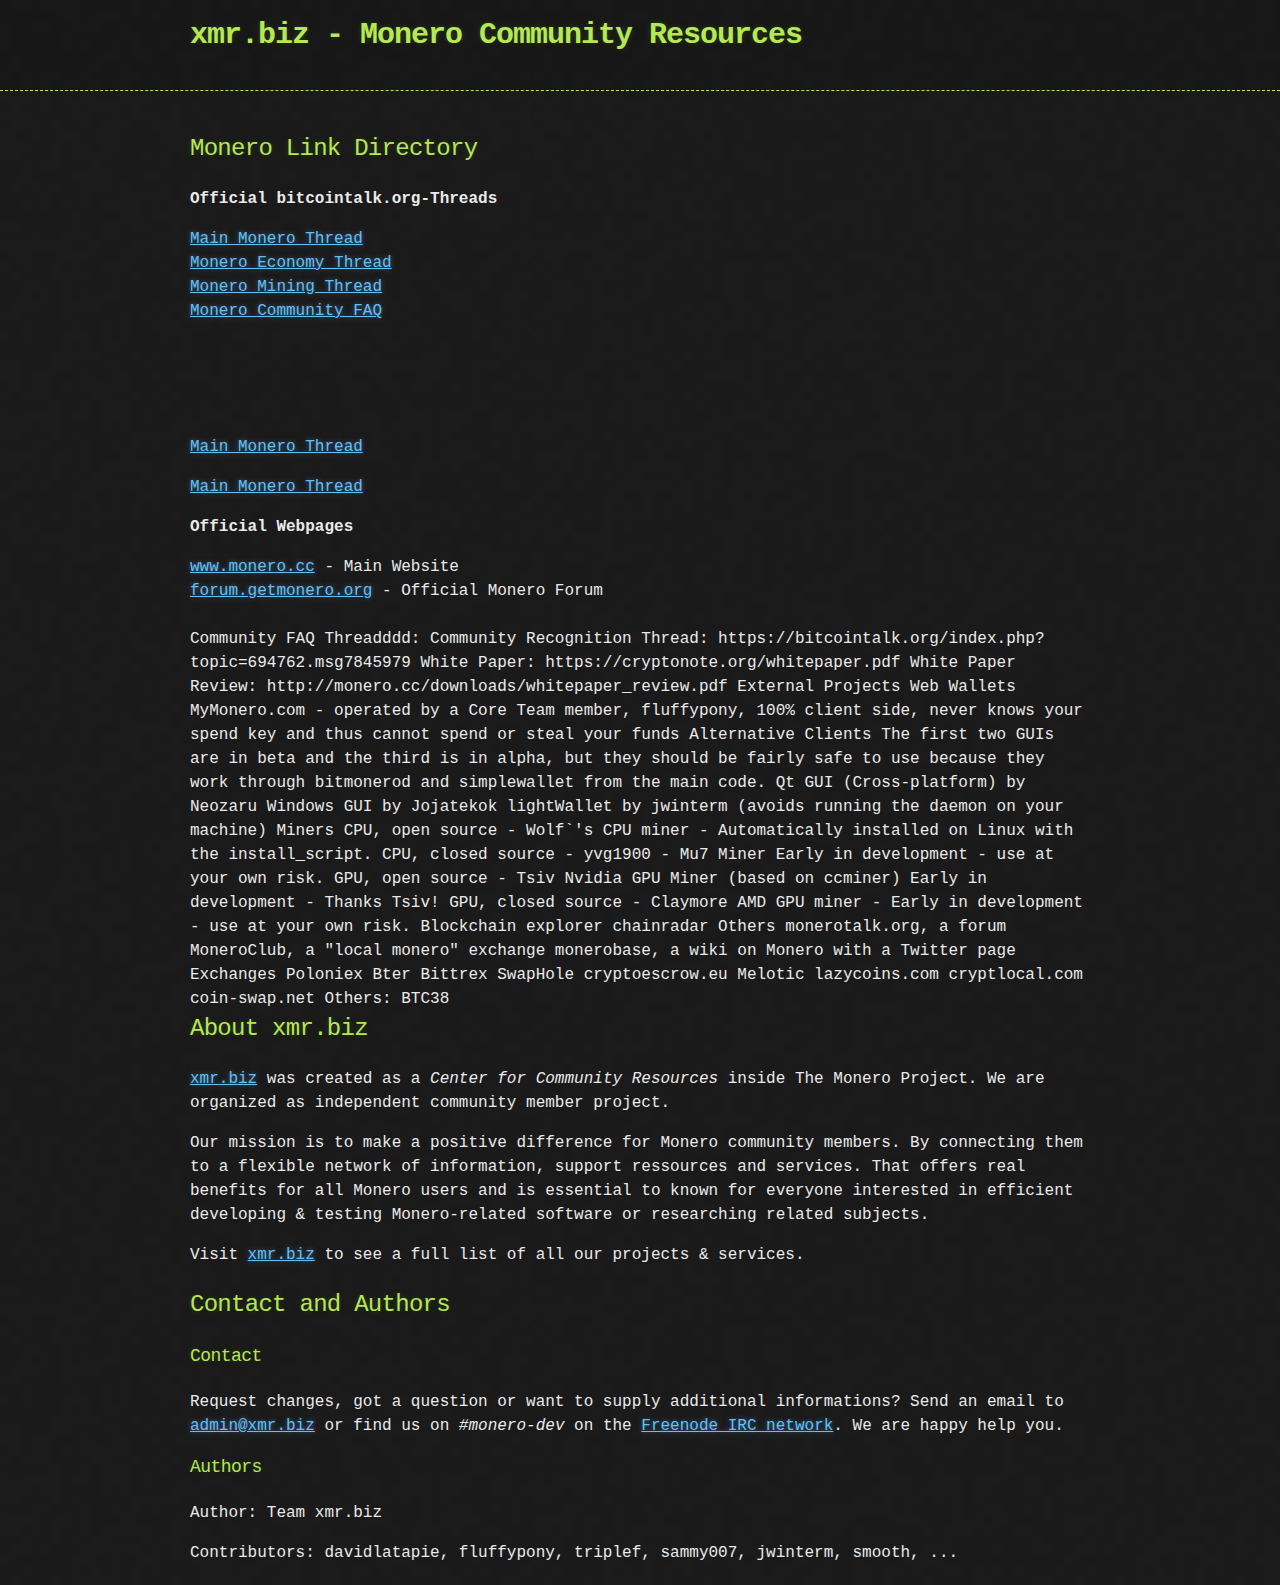
==== links.html @ f01aee20 "Update" ====
<!DOCTYPE html>
<html>
    <head>
        <meta charset="utf-8">
        <meta http-equiv="X-UA-Compatible" content="chrome=1">
        <link rel="icon" type="image/ico" href="images/favicon.ico"/>
        <link rel="stylesheet" type="text/css" href="stylesheets/stylesheet.css" media="screen">
        <link rel="stylesheet" type="text/css" href="stylesheets/pygment_trac.css" media="screen">
        <link rel="stylesheet" type="text/css" href="stylesheets/print.css" media="print">
        <title>xmr.biz - Monero Community Resources</title>
    </head>
    <body>
        <header>
            <div class="container">
                <h1>xmr.biz - Monero Community Resources</h1>
                <h2></h2>
                <section id="downloads">
</section>
            </div>
        </header>
        <div class="container">
            <section id="main_content">
                <h3></h3>
                
                <h2>Monero Link Directory</h2>
                <p><b>Official bitcointalk.org-Threads</b></p>
                <a href="https://bitcointalk.org/index.php?topic=583449.0">Main Monero Thread</a><br>
                <a href="https://bitcointalk.org/index.php?topic=597878">Monero Economy Thread</a><br>
                <a href="https://bitcointalk.org/index.php?topic=653467">Monero Mining Thread</a><br>
                <a href="https://bitcointalk.org/index.php?topic=721045">Monero Community FAQ</a><br>
               <br><br><br><br>
                <p><a href="https://bitcointalk.org/index.php?topic=583449.0">Main Monero Thread</a></p>
                <p><a href="https://bitcointalk.org/index.php?topic=583449.0">Main Monero Thread</a></p>
                               <p><b>Official Webpages</b></p>
<a href="http://www.monero.cc/">www.monero.cc</a> - Main Website<br>
<a href="https://forum.getmonero.org/">forum.getmonero.org</a> - Official Monero Forum



<br>
<br>
Community FAQ Threadddd: 
Community Recognition Thread: https://bitcointalk.org/index.php?topic=694762.msg7845979
White Paper: https://cryptonote.org/whitepaper.pdf
White Paper Review: http://monero.cc/downloads/whitepaper_review.pdf
               
               
               External Projects

Web Wallets

MyMonero.com - operated by a Core Team member, fluffypony, 100% client side, never knows your spend key and thus cannot spend or steal your funds

Alternative Clients
The first two GUIs are in beta and the third is in alpha, but they should be fairly safe to use because they work through bitmonerod and simplewallet from the main code.

Qt GUI (Cross-platform) by Neozaru
Windows GUI by Jojatekok
lightWallet by jwinterm (avoids running the daemon on your machine)

Miners
CPU, open source - Wolf`'s CPU miner - Automatically installed on Linux with the install_script.
CPU, closed source - yvg1900 - Mu7 Miner Early in development - use at your own risk.
GPU, open source - Tsiv Nvidia GPU Miner (based on ccminer) Early in development - Thanks Tsiv!
GPU, closed source - Claymore AMD GPU miner - Early in development - use at your own risk.

Blockchain explorer

chainradar

Others

monerotalk.org, a forum
MoneroClub, a "local monero" exchange
monerobase, a wiki on Monero with a Twitter page

Exchanges
Poloniex
Bter
Bittrex
SwapHole
cryptoescrow.eu
Melotic
lazycoins.com
cryptlocal.com
coin-swap.net
Others: BTC38
                
                <h2>About xmr.biz</h2>
                <p><a href="http://xmr.biz">xmr.biz</a> was created as a <i>Center for Community Resources</i> inside The Monero Project. We are organized as independent community member project.</p>
                <p>Our mission is to make a positive difference for Monero community members. By connecting them to a flexible network of information, support ressources and services. That offers real benefits for all Monero users and is essential to known for everyone interested in efficient developing & testing Monero-related software or researching related subjects.</p>
Visit <a href="http://xmr.biz">xmr.biz</a> to see a full list of all our projects & services.</p>
                <h3><a id="core" class="anchor" href="#core" aria-hidden="true"><span class="octicon octicon-link"></span></a></h3>
                <h2>Contact and Authors</h2>
                <h3><a id="support-or-contact" class="anchor" href="#support-or-contact" aria-hidden="true"><span class="octicon octicon-link"></span></a>Contact</h3>
                <p>Request changes, got a question or want to supply additional informations? Send an email to <a href="mailto:admin@xmr.biz">admin@xmr.biz</a>&nbsp;or find us on <i>#monero-dev</i> on the <a href="https://freenode.net/">Freenode IRC network</a>. We are happy help you.</p>
                <h3><a id="support-or-contact" class="anchor" href="#support-or-contact" aria-hidden="true"><span class="octicon octicon-link"></span></a>Authors</h3>
                <p>Author: Team xmr.biz</p>
                <p>Contributors: davidlatapie, fluffypony, triplef, sammy007, jwinterm, smooth, ...</p>
                
            </section>
        </div>
    </body>
</html>
---- stylesheets/stylesheet.css ----
body {
  margin: 0;
  padding: 0;
  background: #151515 url("../images/bkg.png") 0 0;
  color: #eaeaea;
  font: 16px;
  line-height: 1.5;
  font-family: Monaco, "Bitstream Vera Sans Mono", "Lucida Console", Terminal, monospace;
}

/* General & 'Reset' Stuff */

.container {
  width: 90%;
  max-width: 900px;
  margin: 0 auto;
}

section {
  display: block;
  margin: 0 0 20px 0;
}

h1, h2, h3, h4, h5, h6 {
  margin: 0 0 20px;
}

li {
  line-height: 1.4 ;
}

/* Header, <header>
   header   - container
   h1       - project name
   h2       - project description
*/

header {
  background: rgba(0, 0, 0, 0.1);
  width: 100%;
  border-bottom: 1px dashed #b5e853;
  padding: 20px 0;
  margin: 0 0 40px 0;
}

header h1 {
  font-size: 30px;
  line-height: 1;
  margin: 40 0 00 -40px;
  font-weight: bold;
  font-family: Monaco, "Bitstream Vera Sans Mono", "Lucida Console", Terminal, monospace;
  color: #b5e853;
  text-shadow: 0 1px 1px rgba(0, 0, 0, 0.1),
               0 0 5px rgba(181, 232, 83, 0.1),
               0 0 10px rgba(181, 232, 83, 0.1);
  letter-spacing: -1px;
  -webkit-font-smoothing: antialiased;
}

header h1:before {
  content: "";
  font-size: 24px;
}

header h2 {
  font-size: 18px;
  font-weight: 300;
  color: #666;
}

#downloads .btn {
  display: inline-block;
  text-align: center;
  margin: 0;
}

/* Main Content
*/

#main_content {
  width: 100%;
  -webkit-font-smoothing: antialiased;
}
section img {
  max-width: 100%
}

h1, h2, h3, h4, h5, h6 {
  font-weight: normal;
  font-family: Monaco, "Bitstream Vera Sans Mono", "Lucida Console", Terminal, monospace;
  color: #b5e853;
  letter-spacing: -0.03em;
  text-shadow: 0 1px 1px rgba(0, 0, 0, 0.1),
               0 0 5px rgba(181, 232, 83, 0.1),
               0 0 10px rgba(181, 232, 83, 0.1);
}

#main_content h1 {
  font-size: 30px;
}

#main_content h2 {
  font-size: 24px;
}

#main_content h3 {
  font-size: 18px;
}

#main_content h4 {
  font-size: 14px;
}

#main_content h5 {
  font-size: 12px;
  text-transform: uppercase;
  margin: 0 0 5px 0;
}

#main_content h6 {
  font-size: 12px;
  text-transform: uppercase;
  color: #999;
  margin: 0 0 5px 0;
}

dt {
  font-style: italic;
  font-weight: bold;
}

ul li {
  list-style: none;
}

ul li:before {
  content: ">>";
  font-family: Monaco, "Bitstream Vera Sans Mono", "Lucida Console", Terminal, monospace;
  font-size: 13px;
  color: #b5e853;
  margin-left: -37px;
  margin-right: 21px;
  line-height: 16px;
}

blockquote {
  color: #aaa;
  padding-left: 10px;
  border-left: 1px dotted #666;
}

pre {
  background: rgba(0, 0, 0, 0.9);
  border: 1px solid rgba(255, 255, 255, 0.15);
  padding: 10px;
  font-size: 14px;
  color: #b5e853;
  border-radius: 2px;
  -moz-border-radius: 2px;
  -webkit-border-radius: 2px;
  text-wrap: normal;
  overflow: auto;
  overflow-y: hidden;
}

table {
  width: 100%;
  margin: 0 0 20px 0;
}

th {
  text-align: left;
  border-bottom: 1px dashed #b5e853;
  padding: 5px 10px;
}

td {
  padding: 5px 10px;
}

hr {
  height: 0;
  border: 0;
  border-bottom: 1px dashed #b5e853;
  color: #b5e853;
}

/* Buttons
*/

.btn {
  display: inline-block;
  background: -webkit-linear-gradient(top, rgba(40, 40, 40, 0.3), rgba(35, 35, 35, 0.3) 50%, rgba(10, 10, 10, 0.3) 50%, rgba(0, 0, 0, 0.3));
  padding: 8px 18px;
  border-radius: 50px;
  border: 2px solid rgba(0, 0, 0, 0.7);
  border-bottom: 2px solid rgba(0, 0, 0, 0.7);
  border-top: 2px solid rgba(0, 0, 0, 1);
  color: rgba(255, 255, 255, 0.8);
  font-family: Helvetica, Arial, sans-serif;
  font-weight: bold;
  font-size: 13px;
  text-decoration: none;
  text-shadow: 0 -1px 0 rgba(0, 0, 0, 0.75);
  box-shadow: inset 0 1px 0 rgba(255, 255, 255, 0.05);
}

.btn:hover {
  background: -webkit-linear-gradient(top, rgba(40, 40, 40, 0.6), rgba(35, 35, 35, 0.6) 50%, rgba(10, 10, 10, 0.8) 50%, rgba(0, 0, 0, 0.8));
}

.btn .icon {
  display: inline-block;
  width: 16px;
  height: 16px;
  margin: 1px 8px 0 0;
  float: left;
}

.btn-github .icon {
  opacity: 0.6;
  background: url("../images/blacktocat.png") 0 0 no-repeat;
}

/* Links
   a, a:hover, a:visited
*/

a {
  color: #63c0f5;
  text-shadow: 0 0 5px rgba(104, 182, 255, 0.5);
}

/* Clearfix */

.cf:before, .cf:after {
  content:"";
  display:table;
}

.cf:after {
  clear:both;
}

.cf {
  zoom:1;
}
---- stylesheets/pygment_trac.css ----
.highlight .c { color: #999988; font-style: italic } /* Comment */
.highlight .err { color: #a61717; background-color: #e3d2d2 } /* Error */
.highlight .k { font-weight: bold } /* Keyword */
.highlight .o { font-weight: bold } /* Operator */
.highlight .cm { color: #999988; font-style: italic } /* Comment.Multiline */
.highlight .cp { color: #999999; font-weight: bold } /* Comment.Preproc */
.highlight .c1 { color: #999988; font-style: italic } /* Comment.Single */
.highlight .cs { color: #999999; font-weight: bold; font-style: italic } /* Comment.Special */
.highlight .gd { color: #000000; background-color: #ffdddd } /* Generic.Deleted */
.highlight .gd .x { color: #000000; background-color: #ffaaaa } /* Generic.Deleted.Specific */
.highlight .ge { font-style: italic } /* Generic.Emph */
.highlight .gr { color: #aa0000 } /* Generic.Error */
.highlight .gh { color: #999999 } /* Generic.Heading */
.highlight .gi { color: #000000; background-color: #ddffdd } /* Generic.Inserted */
.highlight .gi .x { color: #000000; background-color: #aaffaa } /* Generic.Inserted.Specific */
.highlight .go { color: #888888 } /* Generic.Output */
.highlight .gp { color: #555555 } /* Generic.Prompt */
.highlight .gs { font-weight: bold } /* Generic.Strong */
.highlight .gu { color: #800080; font-weight: bold; } /* Generic.Subheading */
.highlight .gt { color: #aa0000 } /* Generic.Traceback */
.highlight .kc { font-weight: bold } /* Keyword.Constant */
.highlight .kd { font-weight: bold } /* Keyword.Declaration */
.highlight .kn { font-weight: bold } /* Keyword.Namespace */
.highlight .kp { font-weight: bold } /* Keyword.Pseudo */
.highlight .kr { font-weight: bold } /* Keyword.Reserved */
.highlight .kt { color: #445588; font-weight: bold } /* Keyword.Type */
.highlight .m { color: #009999 } /* Literal.Number */
.highlight .s { color: #d14 } /* Literal.String */
.highlight .na { color: #008080 } /* Name.Attribute */
.highlight .nb { color: #0086B3 } /* Name.Builtin */
.highlight .nc { color: #445588; font-weight: bold } /* Name.Class */
.highlight .no { color: #008080 } /* Name.Constant */
.highlight .ni { color: #800080 } /* Name.Entity */
.highlight .ne { color: #990000; font-weight: bold } /* Name.Exception */
.highlight .nf { color: #990000; font-weight: bold } /* Name.Function */
.highlight .nn { color: #555555 } /* Name.Namespace */
.highlight .nt { color: #CBDFFF } /* Name.Tag */
.highlight .nv { color: #008080 } /* Name.Variable */
.highlight .ow { font-weight: bold } /* Operator.Word */
.highlight .w { color: #bbbbbb } /* Text.Whitespace */
.highlight .mf { color: #009999 } /* Literal.Number.Float */
.highlight .mh { color: #009999 } /* Literal.Number.Hex */
.highlight .mi { color: #009999 } /* Literal.Number.Integer */
.highlight .mo { color: #009999 } /* Literal.Number.Oct */
.highlight .sb { color: #d14 } /* Literal.String.Backtick */
.highlight .sc { color: #d14 } /* Literal.String.Char */
.highlight .sd { color: #d14 } /* Literal.String.Doc */
.highlight .s2 { color: #d14 } /* Literal.String.Double */
.highlight .se { color: #d14 } /* Literal.String.Escape */
.highlight .sh { color: #d14 } /* Literal.String.Heredoc */
.highlight .si { color: #d14 } /* Literal.String.Interpol */
.highlight .sx { color: #d14 } /* Literal.String.Other */
.highlight .sr { color: #009926 } /* Literal.String.Regex */
.highlight .s1 { color: #d14 } /* Literal.String.Single */
.highlight .ss { color: #990073 } /* Literal.String.Symbol */
.highlight .bp { color: #999999 } /* Name.Builtin.Pseudo */
.highlight .vc { color: #008080 } /* Name.Variable.Class */
.highlight .vg { color: #008080 } /* Name.Variable.Global */
.highlight .vi { color: #008080 } /* Name.Variable.Instance */
.highlight .il { color: #009999 } /* Literal.Number.Integer.Long */

.type-csharp .highlight .k { color: #0000FF }
.type-csharp .highlight .kt { color: #0000FF }
.type-csharp .highlight .nf { color: #000000; font-weight: normal }
.type-csharp .highlight .nc { color: #2B91AF }
.type-csharp .highlight .nn { color: #000000 }
.type-csharp .highlight .s { color: #A31515 }
.type-csharp .highlight .sc { color: #A31515 }
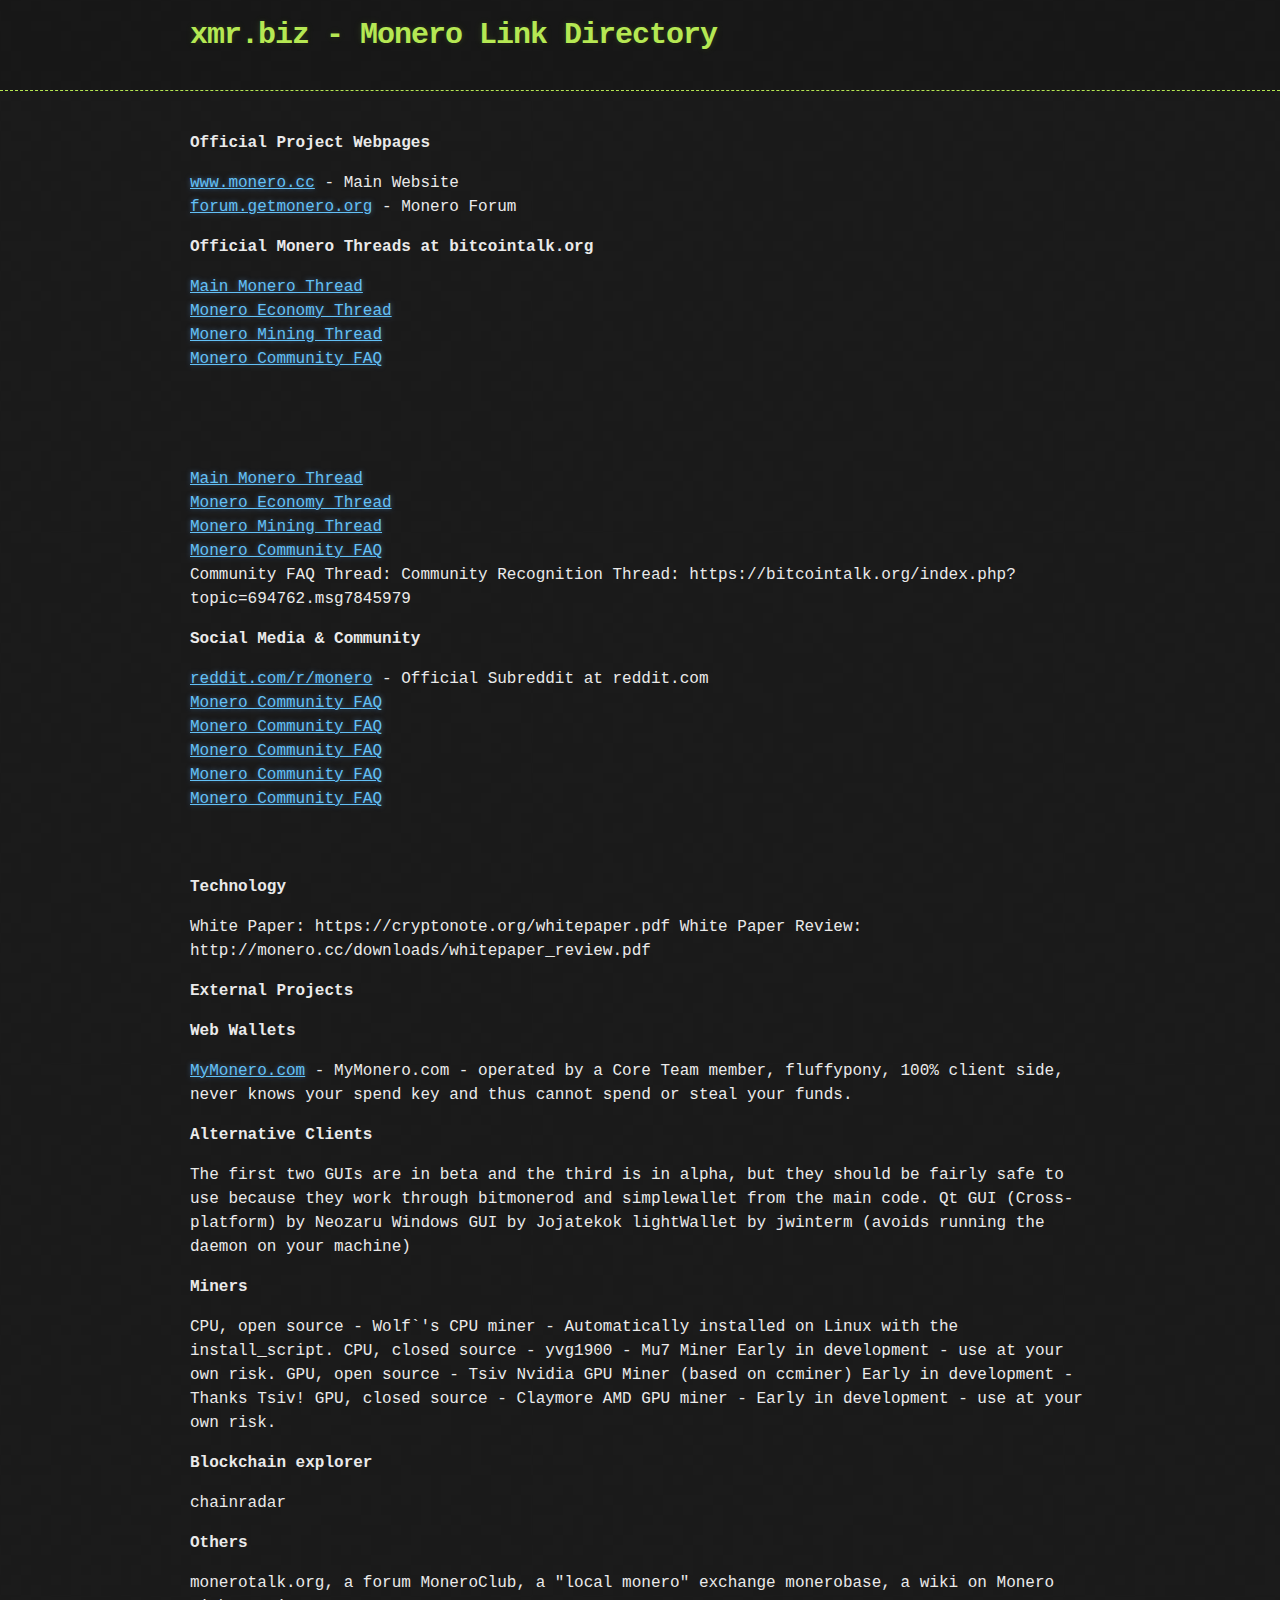
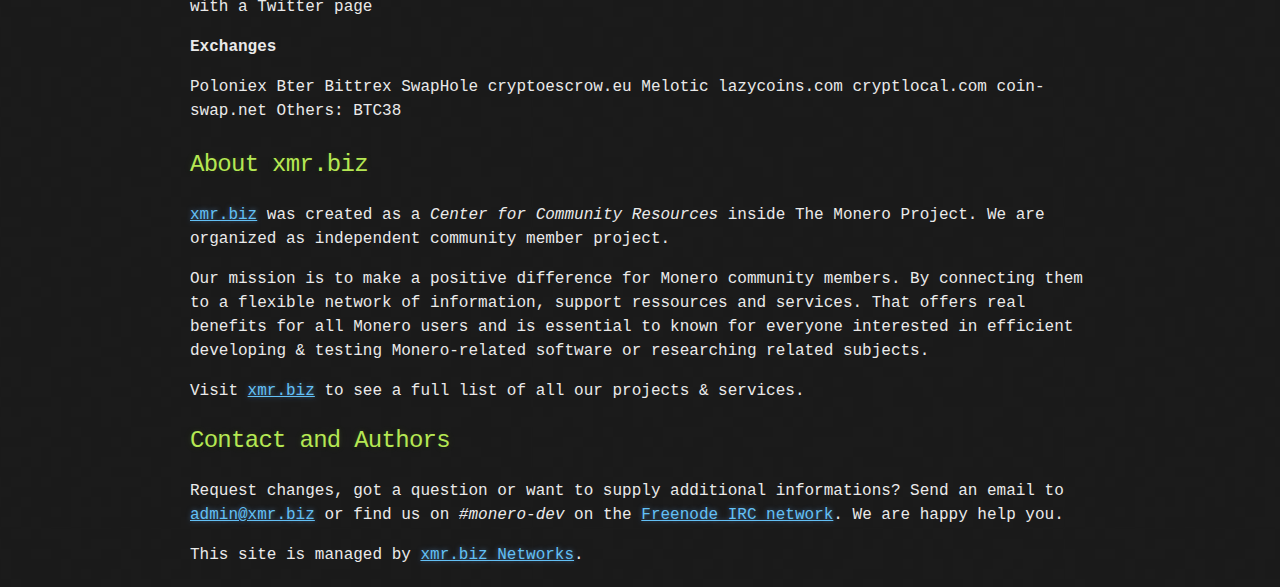
==== commit 4054086a: "Update" ====
--- a/links.html
+++ b/links.html
@@ -7,74 +7,77 @@
         <link rel="stylesheet" type="text/css" href="stylesheets/stylesheet.css" media="screen">
         <link rel="stylesheet" type="text/css" href="stylesheets/pygment_trac.css" media="screen">
         <link rel="stylesheet" type="text/css" href="stylesheets/print.css" media="print">
-        <title>xmr.biz - Monero Community Resources</title>
+        <title>xmr.biz - Monero Link Directory</title>
     </head>
     <body>
         <header>
             <div class="container">
-                <h1>xmr.biz - Monero Community Resources</h1>
-                <h2></h2>
-                <section id="downloads">
-</section>
+                <h1>xmr.biz - Monero Link Directory</h1>
             </div>
         </header>
         <div class="container">
             <section id="main_content">
-                <h3></h3>
-                
-                <h2>Monero Link Directory</h2>
-                <p><b>Official bitcointalk.org-Threads</b></p>
+              <p><b>Official Project Webpages</b></p>
+<a href="http://www.monero.cc/">www.monero.cc</a> - Main Website<br>
+<a href="https://forum.getmonero.org/">forum.getmonero.org</a> - Monero Forum
+                <p><b>Official Monero Threads at bitcointalk.org </b></p>
                 <a href="https://bitcointalk.org/index.php?topic=583449.0">Main Monero Thread</a><br>
                 <a href="https://bitcointalk.org/index.php?topic=597878">Monero Economy Thread</a><br>
                 <a href="https://bitcointalk.org/index.php?topic=653467">Monero Mining Thread</a><br>
                 <a href="https://bitcointalk.org/index.php?topic=721045">Monero Community FAQ</a><br>
                <br><br><br><br>
-                <p><a href="https://bitcointalk.org/index.php?topic=583449.0">Main Monero Thread</a></p>
-                <p><a href="https://bitcointalk.org/index.php?topic=583449.0">Main Monero Thread</a></p>
-                               <p><b>Official Webpages</b></p>
-<a href="http://www.monero.cc/">www.monero.cc</a> - Main Website<br>
-<a href="https://forum.getmonero.org/">forum.getmonero.org</a> - Official Monero Forum
-
-
+                <a href="https://bitcointalk.org/index.php?topic=583449.0">Main Monero Thread</a><br>
+                <a href="https://bitcointalk.org/index.php?topic=597878">Monero Economy Thread</a><br>
+                <a href="https://bitcointalk.org/index.php?topic=653467">Monero Mining Thread</a><br>
+                <a href="https://bitcointalk.org/index.php?topic=721045">Monero Community FAQ</a><br>
+         Community FAQ Thread: 
+Community Recognition Thread: https://bitcointalk.org/index.php?topic=694762.msg7845979
+        
+                <p><b>Social Media & Community</b></p>             
+				
+<a href="https://www.reddit.com/r/monero/">reddit.com/r/monero</a> - Official Subreddit at reddit.com<br>
+<a href="https://bitcointalk.org/index.php?topic=721045">Monero Community FAQ</a><br>
+<a href="https://bitcointalk.org/index.php?topic=721045">Monero Community FAQ</a><br>
+<a href="https://bitcointalk.org/index.php?topic=721045">Monero Community FAQ</a><br>
+<a href="https://bitcointalk.org/index.php?topic=721045">Monero Community FAQ</a><br>
+<a href="https://bitcointalk.org/index.php?topic=721045">Monero Community FAQ</a><br>
 
 <br>
 <br>
-Community FAQ Threadddd: 
-Community Recognition Thread: https://bitcointalk.org/index.php?topic=694762.msg7845979
+               
+          <p><b>Technology</b></p>             
 White Paper: https://cryptonote.org/whitepaper.pdf
 White Paper Review: http://monero.cc/downloads/whitepaper_review.pdf
-               
-               
-               External Projects
 
-Web Wallets
+          <p><b>External Projects</b></p>   
+          <p><b>Web Wallets</b></p>   
 
-MyMonero.com - operated by a Core Team member, fluffypony, 100% client side, never knows your spend key and thus cannot spend or steal your funds
+<a href="https://mymonero.com/">MyMonero.com</a> - MyMonero.com - operated by a Core Team member, fluffypony, 100% client side, never knows your spend key and thus cannot spend or steal your funds.
 
-Alternative Clients
+<p><b>Alternative Clients</b></p>  
 The first two GUIs are in beta and the third is in alpha, but they should be fairly safe to use because they work through bitmonerod and simplewallet from the main code.
 
 Qt GUI (Cross-platform) by Neozaru
 Windows GUI by Jojatekok
 lightWallet by jwinterm (avoids running the daemon on your machine)
 
-Miners
+
+<p><b>Miners</b></p> 
 CPU, open source - Wolf`'s CPU miner - Automatically installed on Linux with the install_script.
 CPU, closed source - yvg1900 - Mu7 Miner Early in development - use at your own risk.
 GPU, open source - Tsiv Nvidia GPU Miner (based on ccminer) Early in development - Thanks Tsiv!
 GPU, closed source - Claymore AMD GPU miner - Early in development - use at your own risk.
 
-Blockchain explorer
 
+<p><b>Blockchain explorer</b></p> 
 chainradar
 
-Others
-
+<p><b>Others</b></p> 
 monerotalk.org, a forum
 MoneroClub, a "local monero" exchange
 monerobase, a wiki on Monero with a Twitter page
 
-Exchanges
+<p><b>Exchanges</b></p> 
 Poloniex
 Bter
 Bittrex
@@ -86,18 +89,15 @@
 coin-swap.net
 Others: BTC38
                 
-                <h2>About xmr.biz</h2>
-                <p><a href="http://xmr.biz">xmr.biz</a> was created as a <i>Center for Community Resources</i> inside The Monero Project. We are organized as independent community member project.</p>
+               <br><br> <h2>About xmr.biz</h2>
+                <a href="http://xmr.biz">xmr.biz</a> was created as a <i>Center for Community Resources</i> inside The Monero Project. We are organized as independent community member project.
                 <p>Our mission is to make a positive difference for Monero community members. By connecting them to a flexible network of information, support ressources and services. That offers real benefits for all Monero users and is essential to known for everyone interested in efficient developing & testing Monero-related software or researching related subjects.</p>
 Visit <a href="http://xmr.biz">xmr.biz</a> to see a full list of all our projects & services.</p>
                 <h3><a id="core" class="anchor" href="#core" aria-hidden="true"><span class="octicon octicon-link"></span></a></h3>
                 <h2>Contact and Authors</h2>
-                <h3><a id="support-or-contact" class="anchor" href="#support-or-contact" aria-hidden="true"><span class="octicon octicon-link"></span></a>Contact</h3>
-                <p>Request changes, got a question or want to supply additional informations? Send an email to <a href="mailto:admin@xmr.biz">admin@xmr.biz</a>&nbsp;or find us on <i>#monero-dev</i> on the <a href="https://freenode.net/">Freenode IRC network</a>. We are happy help you.</p>
-                <h3><a id="support-or-contact" class="anchor" href="#support-or-contact" aria-hidden="true"><span class="octicon octicon-link"></span></a>Authors</h3>
-                <p>Author: Team xmr.biz</p>
-                <p>Contributors: davidlatapie, fluffypony, triplef, sammy007, jwinterm, smooth, ...</p>
-                
+               Request changes, got a question or want to supply additional informations? Send an email to <a href="mailto:admin@xmr.biz">admin@xmr.biz</a>&nbsp;or find us on <i>#monero-dev</i> on the <a href="https://freenode.net/">Freenode IRC network</a>. We are happy help you.
+                <p>This site is managed by <a href="http://xmr.biz">xmr.biz Networks</a>.</p>
+                                
             </section>
         </div>
     </body>
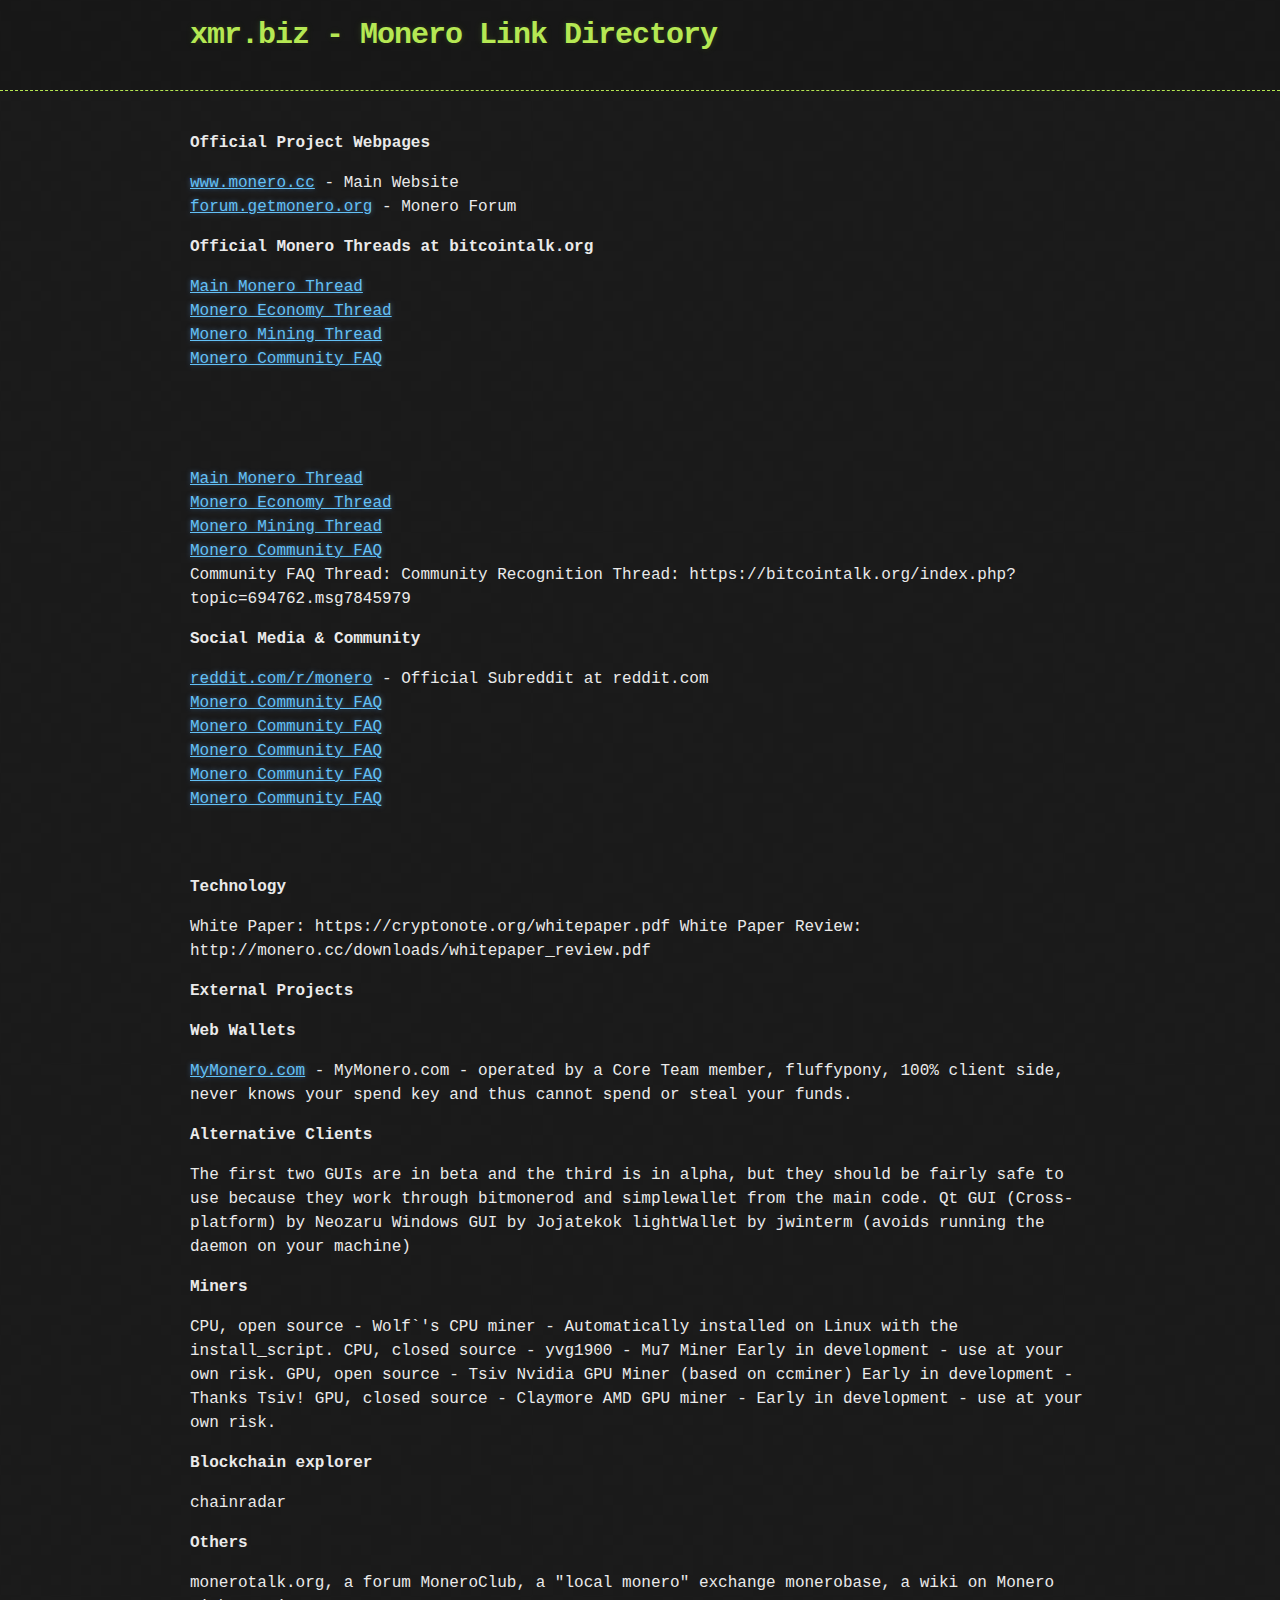
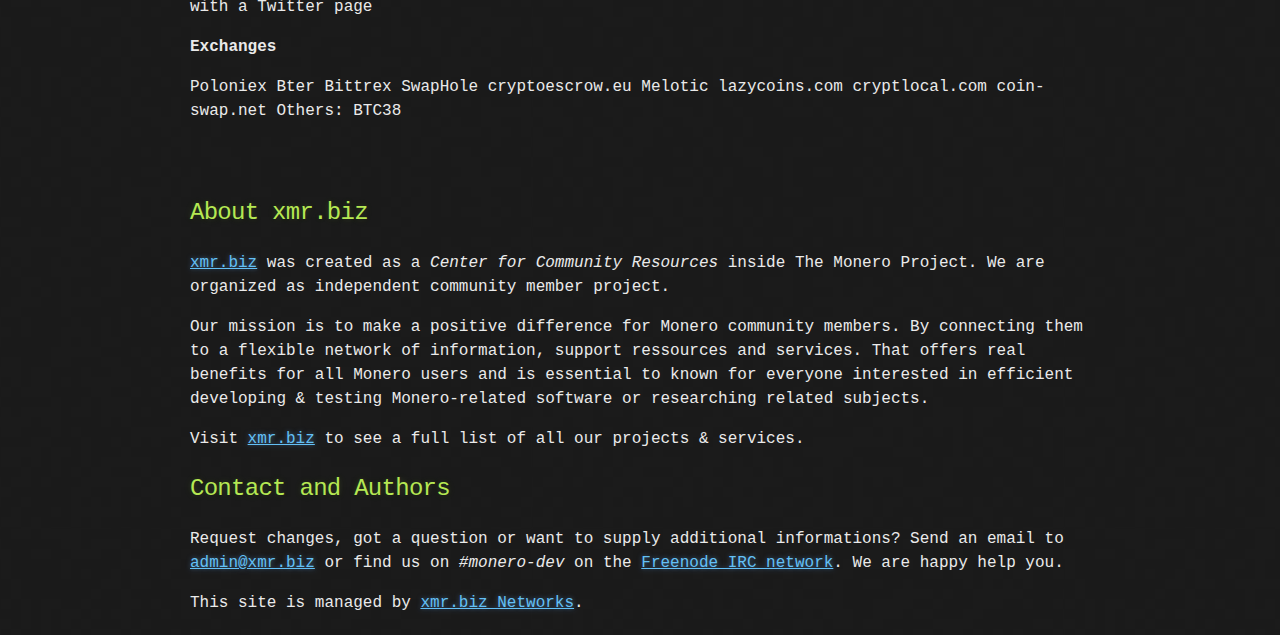
==== commit a5eecc97: "Update" ====
--- a/links.html
+++ b/links.html
@@ -89,7 +89,7 @@
 coin-swap.net
 Others: BTC38
                 
-               <br><br> <h2>About xmr.biz</h2>
+            <br><br>    <br><br> <h2>About xmr.biz</h2>
                 <a href="http://xmr.biz">xmr.biz</a> was created as a <i>Center for Community Resources</i> inside The Monero Project. We are organized as independent community member project.
                 <p>Our mission is to make a positive difference for Monero community members. By connecting them to a flexible network of information, support ressources and services. That offers real benefits for all Monero users and is essential to known for everyone interested in efficient developing & testing Monero-related software or researching related subjects.</p>
 Visit <a href="http://xmr.biz">xmr.biz</a> to see a full list of all our projects & services.</p>
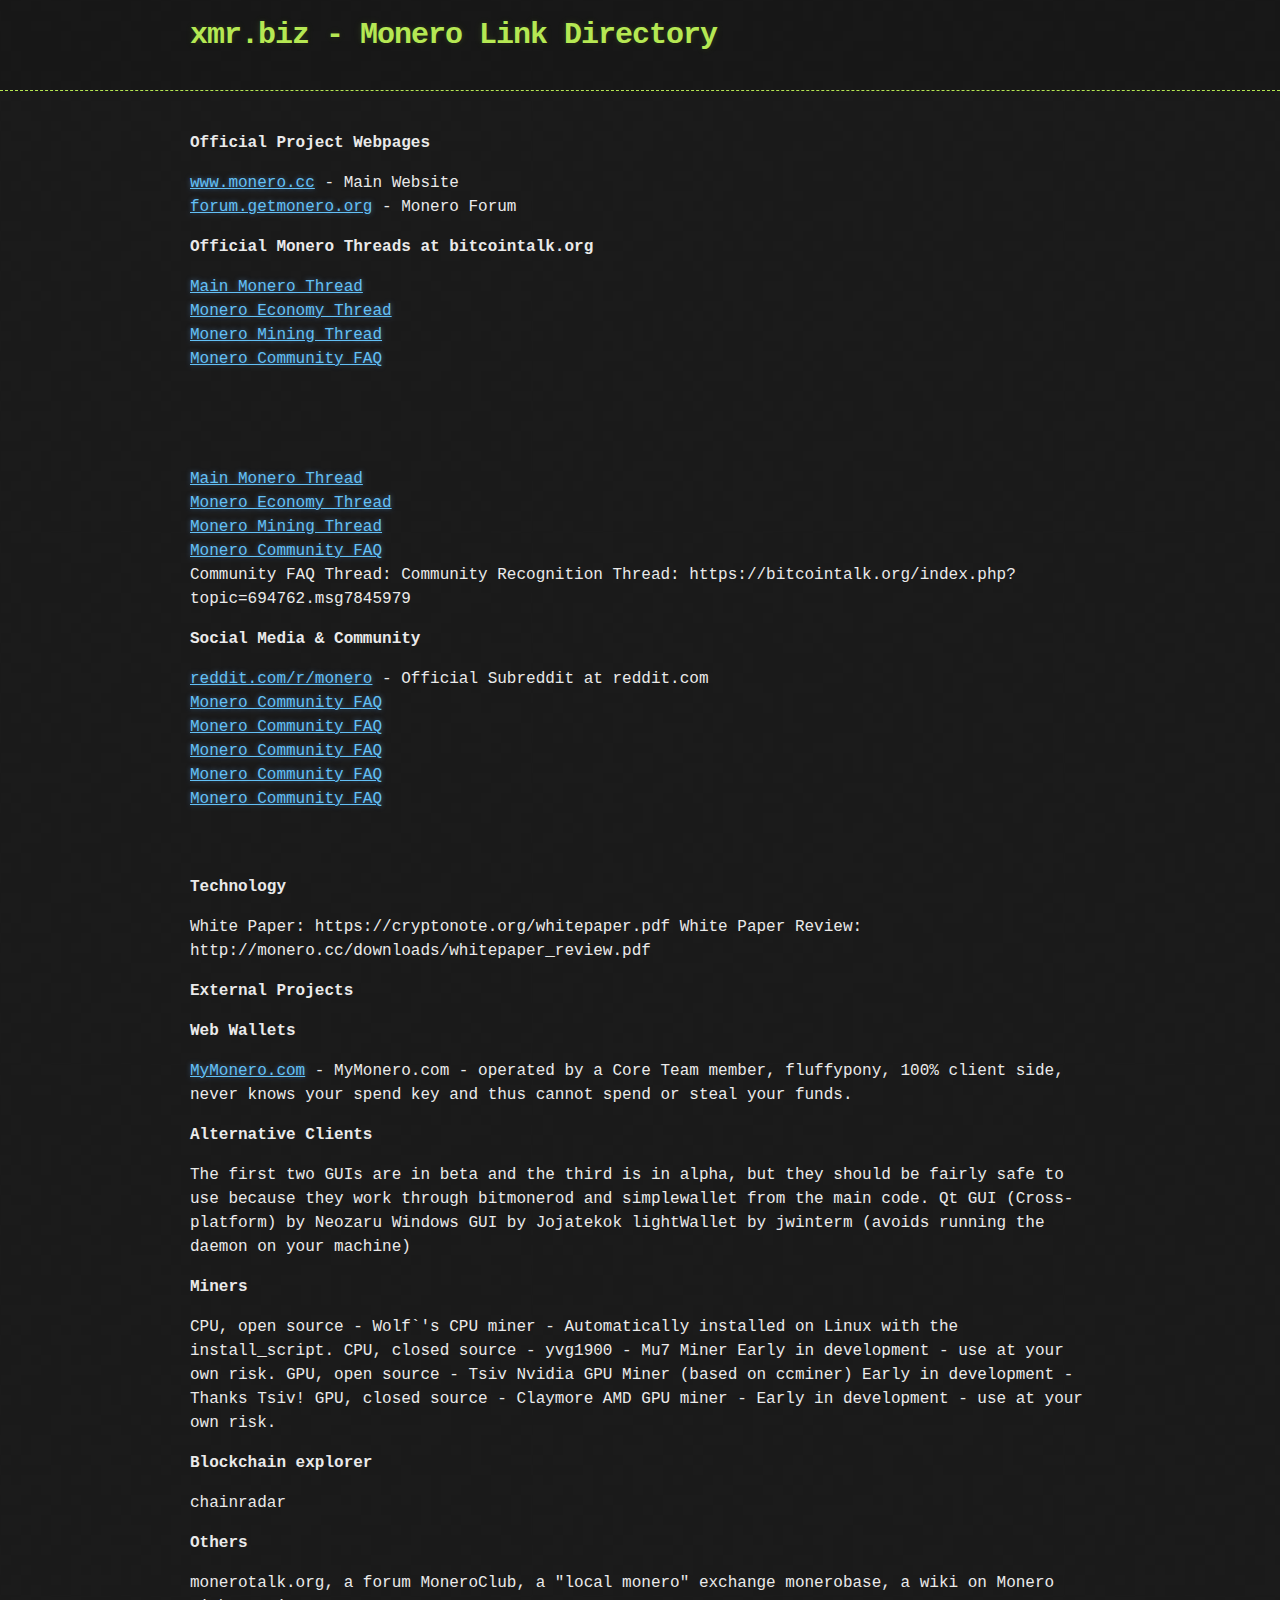
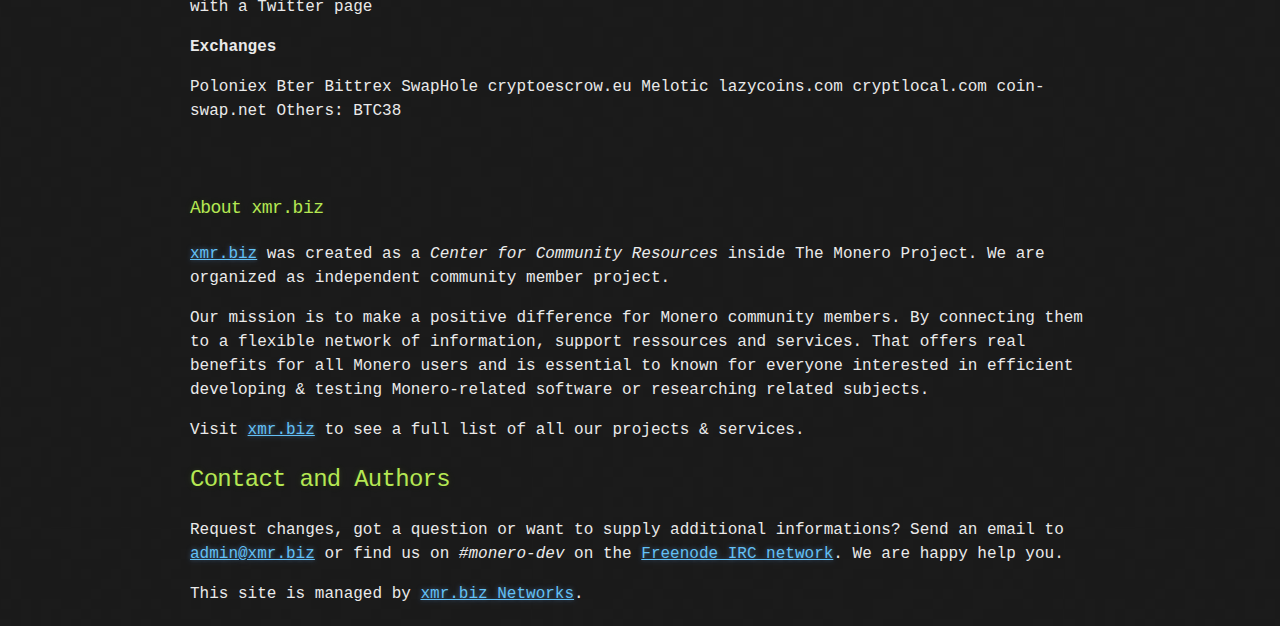
==== commit 198f671b: "Update" ====
--- a/links.html
+++ b/links.html
@@ -89,7 +89,7 @@
 coin-swap.net
 Others: BTC38
                 
-            <br><br>    <br><br> <h2>About xmr.biz</h2>
+            <br><br>    <br><br> <h3>About xmr.biz</h3>
                 <a href="http://xmr.biz">xmr.biz</a> was created as a <i>Center for Community Resources</i> inside The Monero Project. We are organized as independent community member project.
                 <p>Our mission is to make a positive difference for Monero community members. By connecting them to a flexible network of information, support ressources and services. That offers real benefits for all Monero users and is essential to known for everyone interested in efficient developing & testing Monero-related software or researching related subjects.</p>
 Visit <a href="http://xmr.biz">xmr.biz</a> to see a full list of all our projects & services.</p>
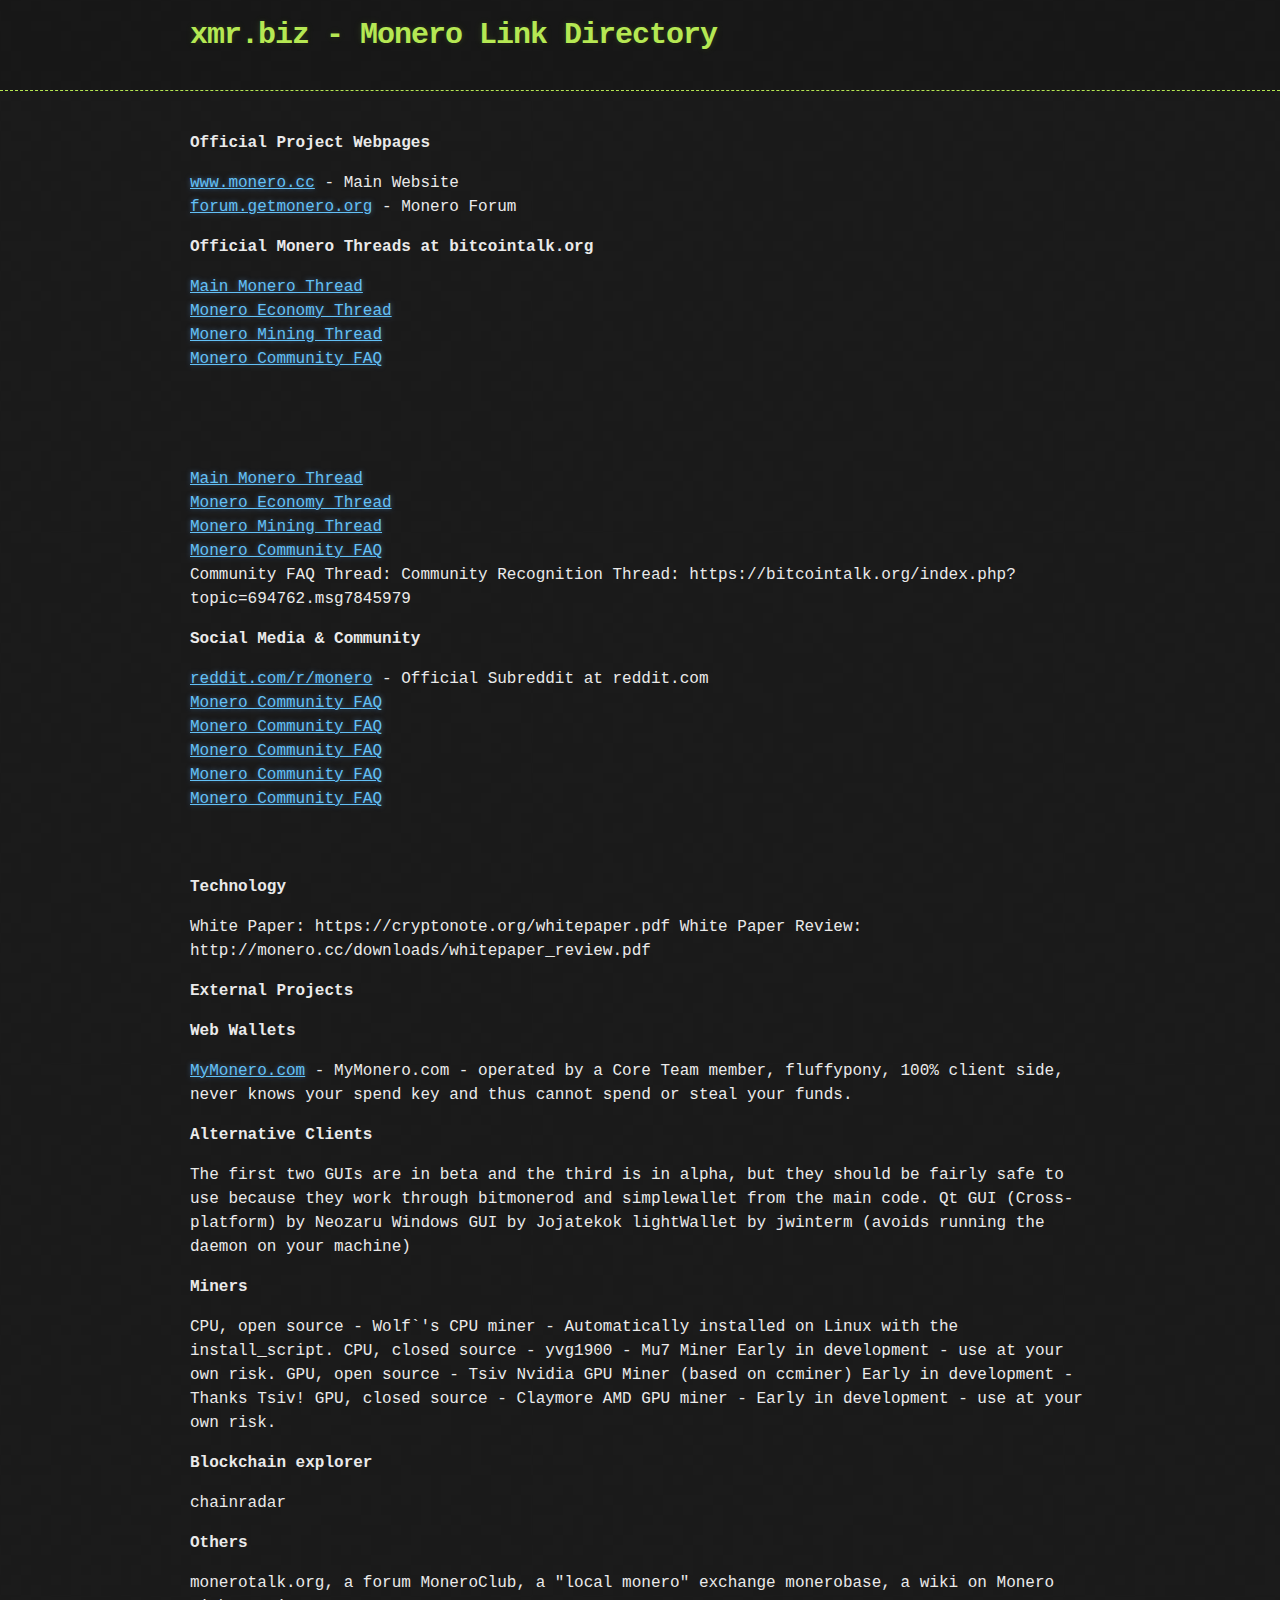
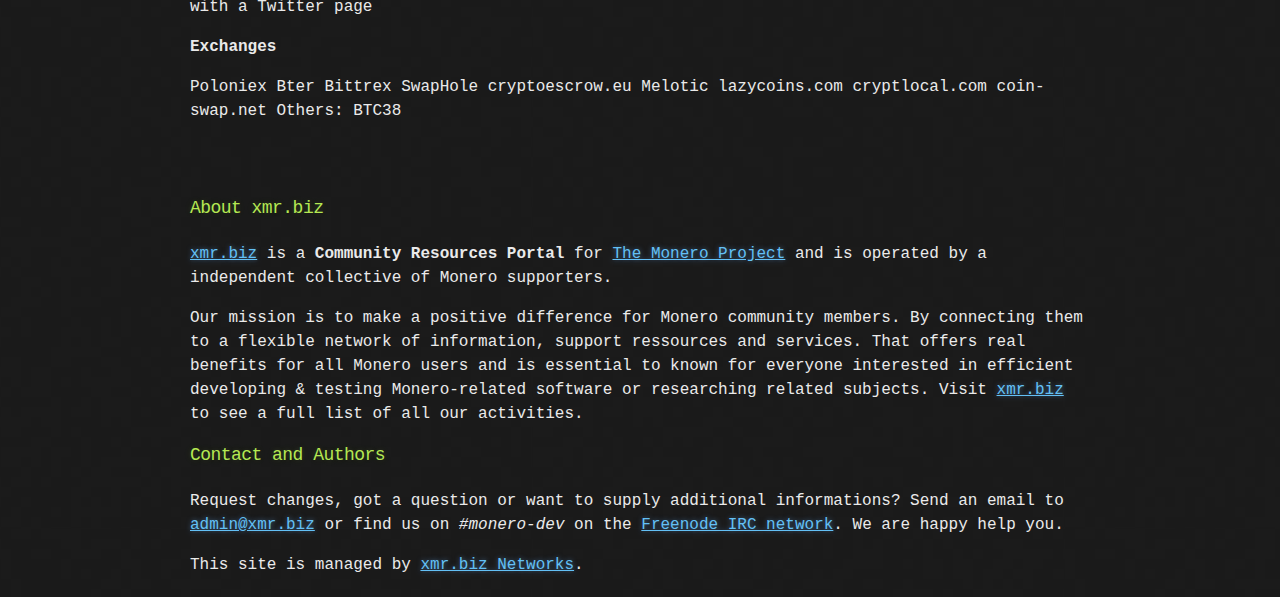
==== commit 5165f2de: "Update" ====
--- a/links.html
+++ b/links.html
@@ -90,11 +90,8 @@
 Others: BTC38
                 
             <br><br>    <br><br> <h3>About xmr.biz</h3>
-                <a href="http://xmr.biz">xmr.biz</a> was created as a <i>Center for Community Resources</i> inside The Monero Project. We are organized as independent community member project.
-                <p>Our mission is to make a positive difference for Monero community members. By connecting them to a flexible network of information, support ressources and services. That offers real benefits for all Monero users and is essential to known for everyone interested in efficient developing & testing Monero-related software or researching related subjects.</p>
-Visit <a href="http://xmr.biz">xmr.biz</a> to see a full list of all our projects & services.</p>
-                <h3><a id="core" class="anchor" href="#core" aria-hidden="true"><span class="octicon octicon-link"></span></a></h3>
-                <h2>Contact and Authors</h2>
+                <a href="http://xmr.biz">xmr.biz</a> is a <b>Community Resources Portal</b> for <a href="http://monero.cc/" style="line-height: 1.5;">The Monero Project</a> and is operated by a independent collective of Monero supporters.<p>Our mission is to make a positive difference for Monero community members. By connecting them to a flexible network of information, support ressources and services. That offers real benefits for all Monero users and is essential to known for everyone interested in efficient developing & testing Monero-related software or researching related subjects. Visit <a href="http://xmr.biz">xmr.biz</a> to see a full list of all our activities.
+                         <p><h3>Contact and Authors</h3></p>
                Request changes, got a question or want to supply additional informations? Send an email to <a href="mailto:admin@xmr.biz">admin@xmr.biz</a>&nbsp;or find us on <i>#monero-dev</i> on the <a href="https://freenode.net/">Freenode IRC network</a>. We are happy help you.
                 <p>This site is managed by <a href="http://xmr.biz">xmr.biz Networks</a>.</p>
                                 
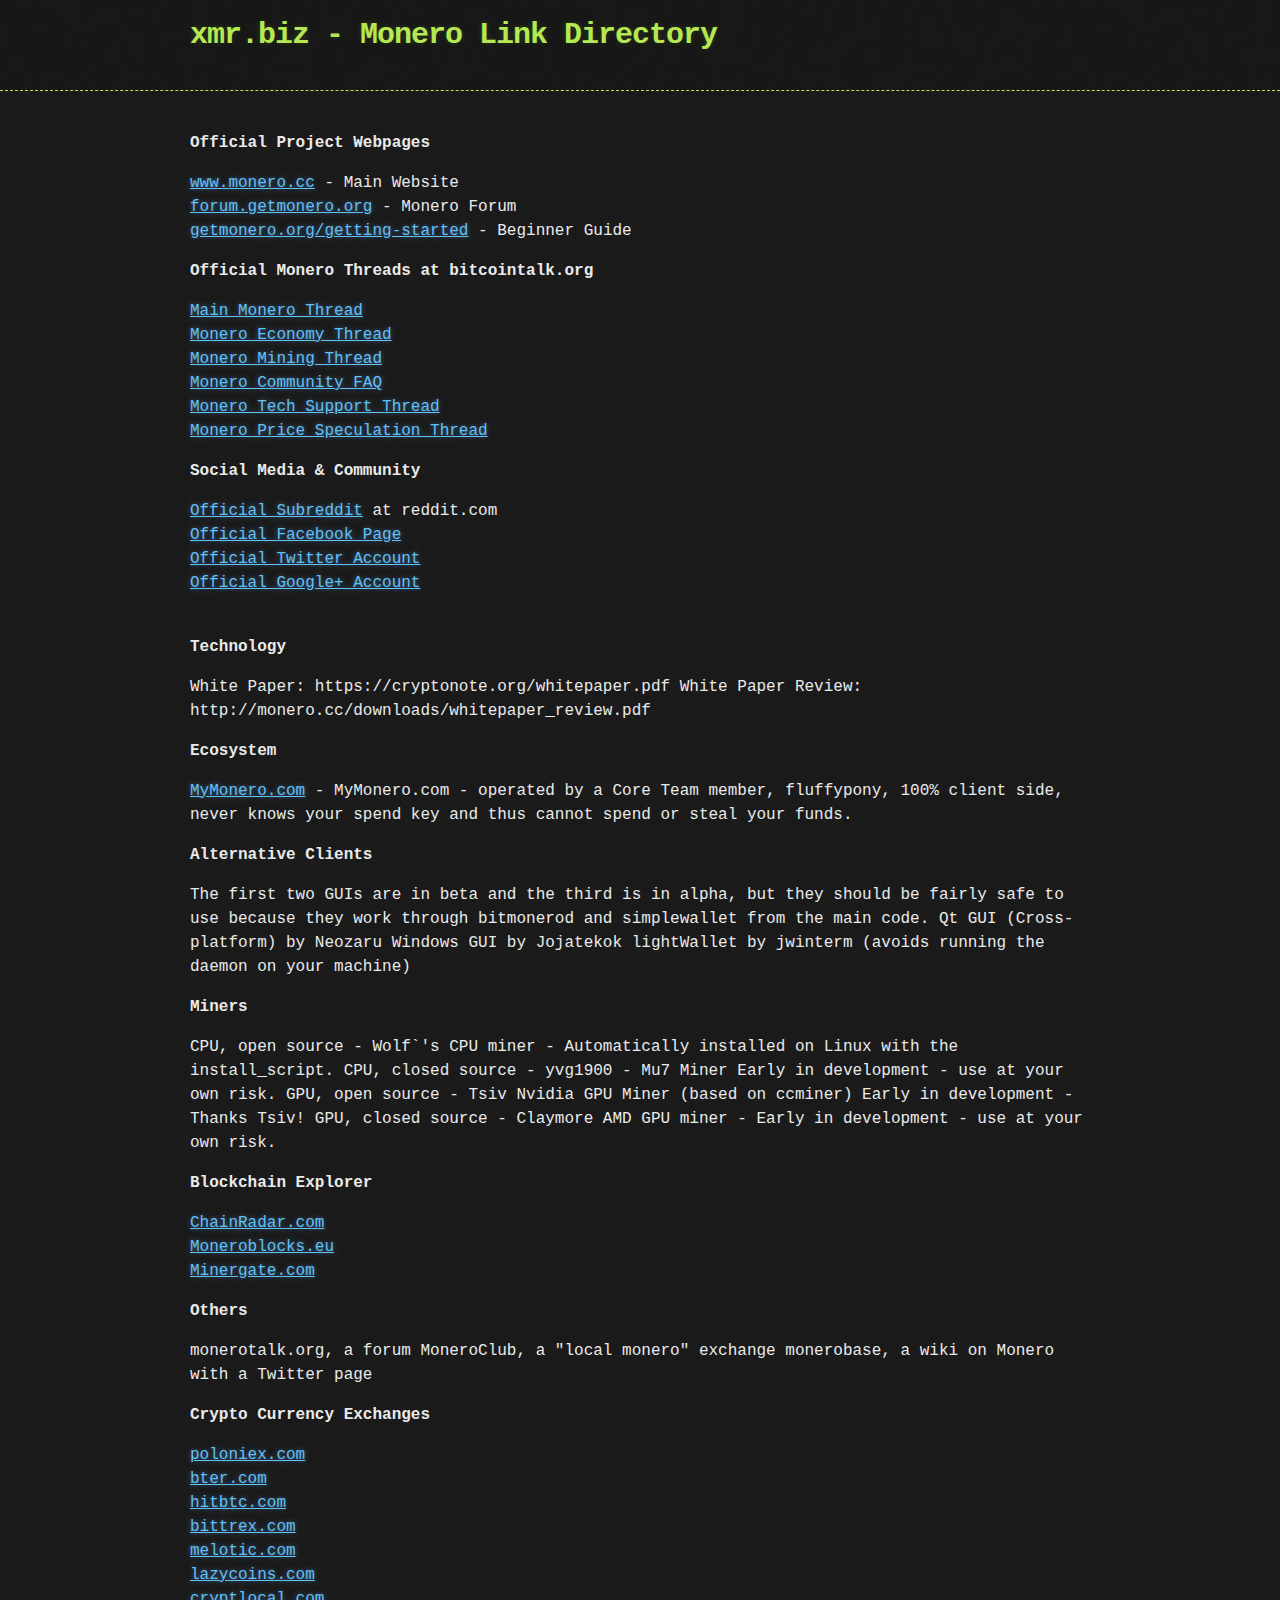
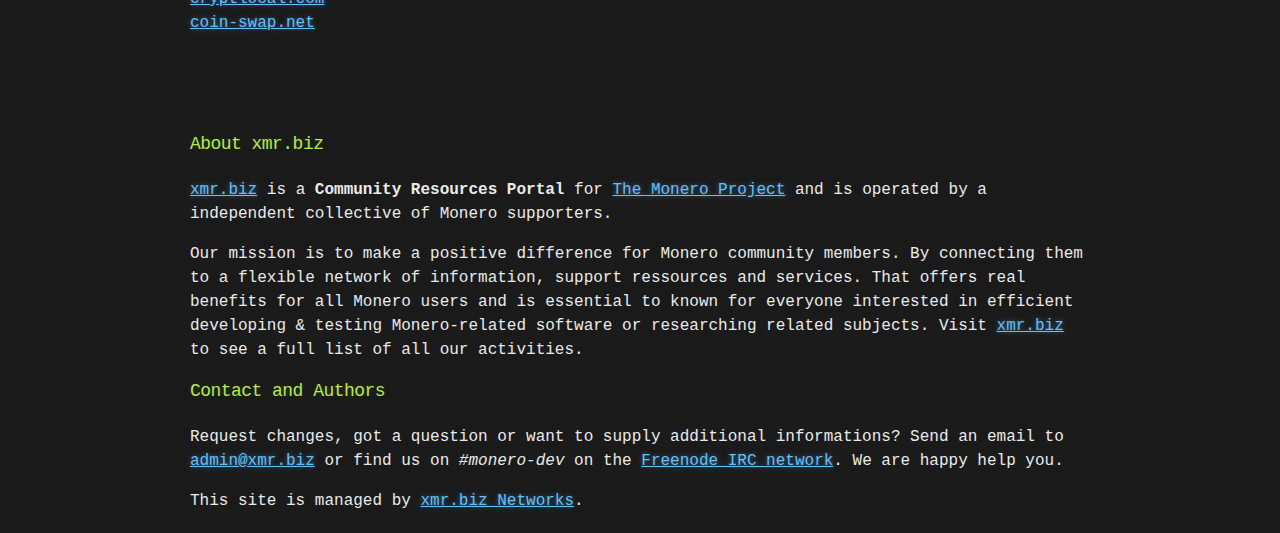
==== commit ff64c73e: "Update" ====
--- a/links.html
+++ b/links.html
@@ -19,28 +19,22 @@
             <section id="main_content">
               <p><b>Official Project Webpages</b></p>
 <a href="http://www.monero.cc/">www.monero.cc</a> - Main Website<br>
-<a href="https://forum.getmonero.org/">forum.getmonero.org</a> - Monero Forum
+<a href="https://forum.getmonero.org/">forum.getmonero.org</a> - Monero Forum<br>
+<a href="https://getmonero.org/getting-started/">getmonero.org/getting-started</a> - Beginner Guide
+
                 <p><b>Official Monero Threads at bitcointalk.org </b></p>
-                <a href="https://bitcointalk.org/index.php?topic=583449.0">Main Monero Thread</a><br>
+                <a href="https://bitcointalk.org/index.php?topic=583449">Main Monero Thread</a><br>
                 <a href="https://bitcointalk.org/index.php?topic=597878">Monero Economy Thread</a><br>
                 <a href="https://bitcointalk.org/index.php?topic=653467">Monero Mining Thread</a><br>
                 <a href="https://bitcointalk.org/index.php?topic=721045">Monero Community FAQ</a><br>
-               <br><br><br><br>
-                <a href="https://bitcointalk.org/index.php?topic=583449.0">Main Monero Thread</a><br>
-                <a href="https://bitcointalk.org/index.php?topic=597878">Monero Economy Thread</a><br>
-                <a href="https://bitcointalk.org/index.php?topic=653467">Monero Mining Thread</a><br>
-                <a href="https://bitcointalk.org/index.php?topic=721045">Monero Community FAQ</a><br>
-         Community FAQ Thread: 
-Community Recognition Thread: https://bitcointalk.org/index.php?topic=694762.msg7845979
-        
+                <a href="https://bitcointalk.org/index.php?topic=652305">Monero Tech Support Thread</a><br>
+                <a href="https://bitcointalk.org/index.php?topic=753252">Monero Price Speculation Thread</a><br>
+               
                 <p><b>Social Media & Community</b></p>             
-				
-<a href="https://www.reddit.com/r/monero/">reddit.com/r/monero</a> - Official Subreddit at reddit.com<br>
-<a href="https://bitcointalk.org/index.php?topic=721045">Monero Community FAQ</a><br>
-<a href="https://bitcointalk.org/index.php?topic=721045">Monero Community FAQ</a><br>
-<a href="https://bitcointalk.org/index.php?topic=721045">Monero Community FAQ</a><br>
-<a href="https://bitcointalk.org/index.php?topic=721045">Monero Community FAQ</a><br>
-<a href="https://bitcointalk.org/index.php?topic=721045">Monero Community FAQ</a><br>
+<a href="https://www.reddit.com/r/monero/">Official Subreddit</a> at reddit.com<br>
+<a href="https://www.facebook.com/monerocurrency">Official Facebook Page</a><br>
+<a href="https://twitter.com/monerocurrency">Official Twitter Account</a><br>
+<a href="https://plus.google.com/+Monerocurrency/posts">Official Google+ Account</a>
 
 <br>
 <br>
@@ -49,8 +43,7 @@
 White Paper: https://cryptonote.org/whitepaper.pdf
 White Paper Review: http://monero.cc/downloads/whitepaper_review.pdf
 
-          <p><b>External Projects</b></p>   
-          <p><b>Web Wallets</b></p>   
+          <p><b>Ecosystem</b></p>   
 
 <a href="https://mymonero.com/">MyMonero.com</a> - MyMonero.com - operated by a Core Team member, fluffypony, 100% client side, never knows your spend key and thus cannot spend or steal your funds.
 
@@ -69,25 +62,25 @@
 GPU, closed source - Claymore AMD GPU miner - Early in development - use at your own risk.
 
 
-<p><b>Blockchain explorer</b></p> 
-chainradar
+<p><b>Blockchain Explorer</b></p> 
+<a href="http://chainradar.com/xmr/blocks">ChainRadar.com</a><br>
+<a href="http://moneroblocks.eu/">Moneroblocks.eu</a><br>
+<a href="https://minergate.com/blockchain/mro/blocks">Minergate.com</a>
 
 <p><b>Others</b></p> 
 monerotalk.org, a forum
 MoneroClub, a "local monero" exchange
 monerobase, a wiki on Monero with a Twitter page
 
-<p><b>Exchanges</b></p> 
-Poloniex
-Bter
-Bittrex
-SwapHole
-cryptoescrow.eu
-Melotic
-lazycoins.com
-cryptlocal.com
-coin-swap.net
-Others: BTC38
+<p><b>Crypto Currency Exchanges</b></p> 
+<a href="http://poloniex.com">poloniex.com</a><br>
+<a href="https://bter.com/">bter.com</a><br>
+<a href="https://hitbtc.com/">hitbtc.com</a><br>
+<a href="https://bittrex.com/">bittrex.com</a><br>
+<a href="https://www.melotic.com/">melotic.com</a><br>
+<a href="https://lazycoins.com/">lazycoins.com</a><br>
+<a href="http://cryptlocal.com/">cryptlocal.com</a><br>
+<a href="https://coin-swap.net">coin-swap.net</a><br>
                 
             <br><br>    <br><br> <h3>About xmr.biz</h3>
                 <a href="http://xmr.biz">xmr.biz</a> is a <b>Community Resources Portal</b> for <a href="http://monero.cc/" style="line-height: 1.5;">The Monero Project</a> and is operated by a independent collective of Monero supporters.<p>Our mission is to make a positive difference for Monero community members. By connecting them to a flexible network of information, support ressources and services. That offers real benefits for all Monero users and is essential to known for everyone interested in efficient developing & testing Monero-related software or researching related subjects. Visit <a href="http://xmr.biz">xmr.biz</a> to see a full list of all our activities.
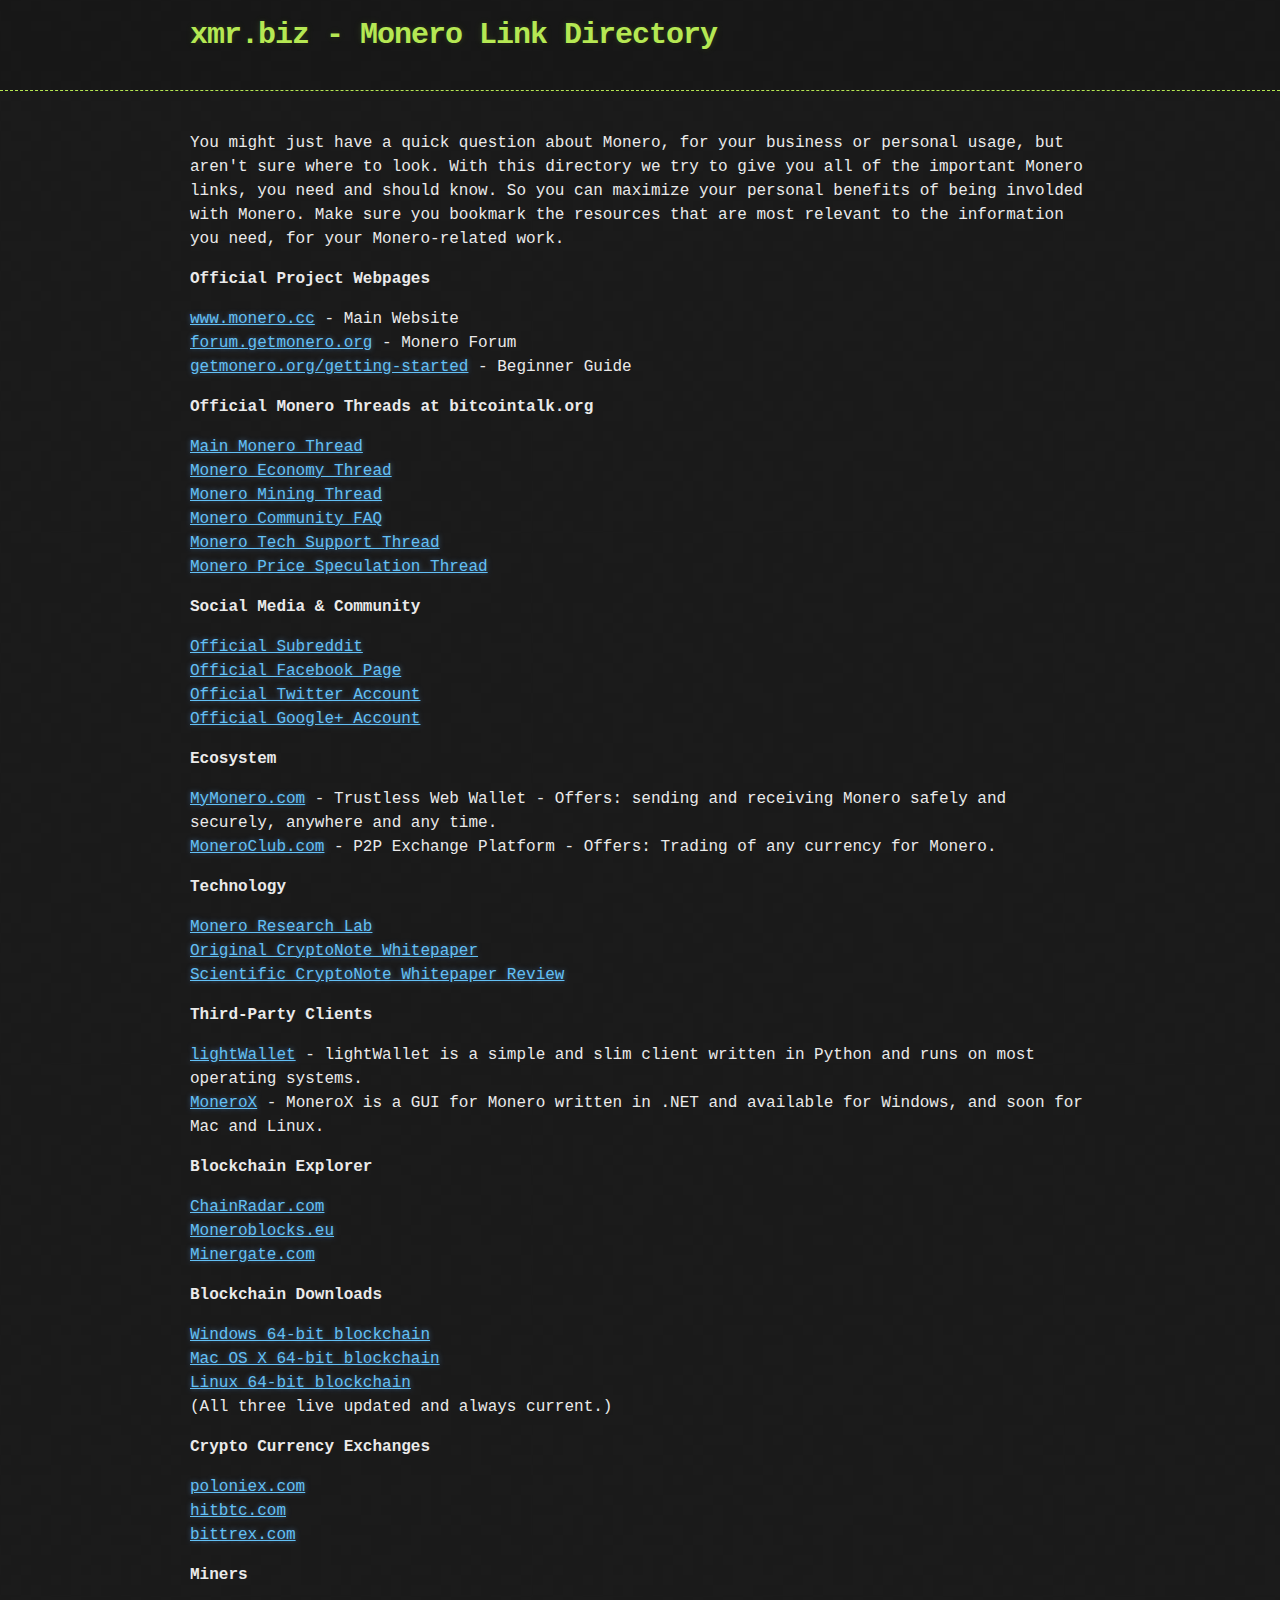
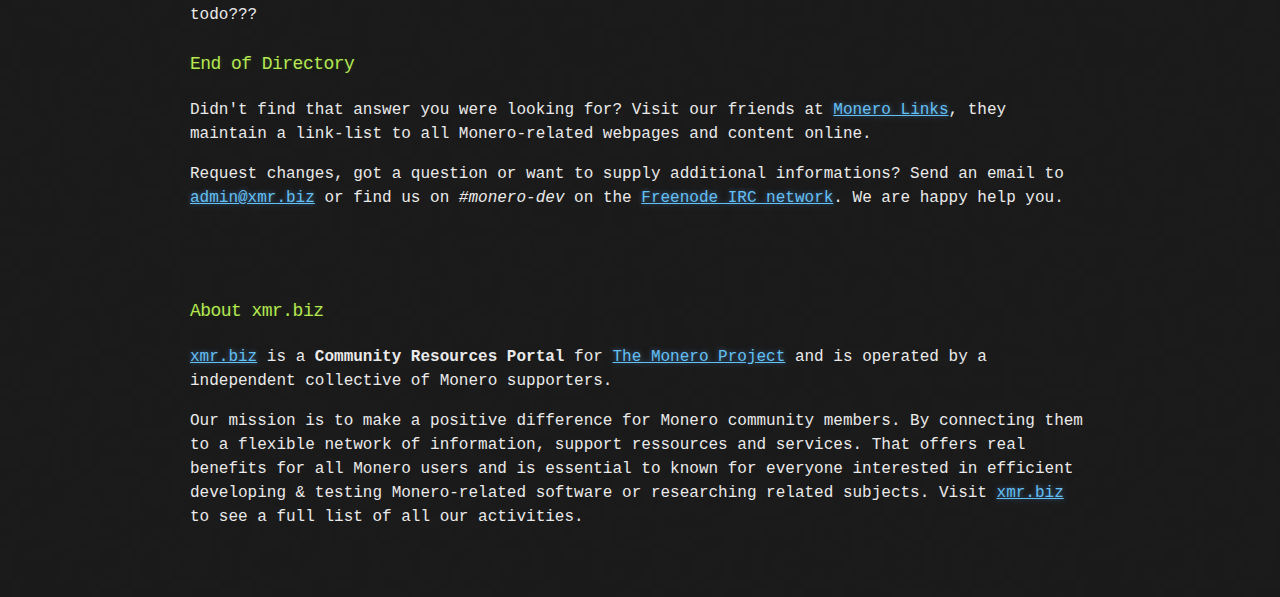
==== commit 63e7f6de: "Update" ====
--- a/links.html
+++ b/links.html
@@ -17,6 +17,7 @@
         </header>
         <div class="container">
             <section id="main_content">
+            <p>You might just have a quick question about Monero, for your business or personal usage, but aren't sure where to look. With this directory we try to give you all of the important Monero links, you need and should know. So you can maximize your personal benefits of being involded with Monero. Make sure you bookmark the resources that are most relevant to the information you need, for your Monero-related work.
               <p><b>Official Project Webpages</b></p>
 <a href="http://www.monero.cc/">www.monero.cc</a> - Main Website<br>
 <a href="https://forum.getmonero.org/">forum.getmonero.org</a> - Monero Forum<br>
@@ -31,63 +32,62 @@
                 <a href="https://bitcointalk.org/index.php?topic=753252">Monero Price Speculation Thread</a><br>
                
                 <p><b>Social Media & Community</b></p>             
-<a href="https://www.reddit.com/r/monero/">Official Subreddit</a> at reddit.com<br>
+<a href="https://www.reddit.com/r/monero/">Official Subreddit</a><br>
 <a href="https://www.facebook.com/monerocurrency">Official Facebook Page</a><br>
 <a href="https://twitter.com/monerocurrency">Official Twitter Account</a><br>
 <a href="https://plus.google.com/+Monerocurrency/posts">Official Google+ Account</a>
 
-<br>
-<br>
-               
-          <p><b>Technology</b></p>             
-White Paper: https://cryptonote.org/whitepaper.pdf
-White Paper Review: http://monero.cc/downloads/whitepaper_review.pdf
-
           <p><b>Ecosystem</b></p>   
-
-<a href="https://mymonero.com/">MyMonero.com</a> - MyMonero.com - operated by a Core Team member, fluffypony, 100% client side, never knows your spend key and thus cannot spend or steal your funds.
-
-<p><b>Alternative Clients</b></p>  
-The first two GUIs are in beta and the third is in alpha, but they should be fairly safe to use because they work through bitmonerod and simplewallet from the main code.
-
-Qt GUI (Cross-platform) by Neozaru
-Windows GUI by Jojatekok
-lightWallet by jwinterm (avoids running the daemon on your machine)
+<a href="https://mymonero.com/">MyMonero.com</a> - Trustless Web Wallet - Offers: sending and receiving Monero safely and securely, anywhere and any time.<br>
+<a href="https://www.moneroclub.com/">MoneroClub.com</a> - P2P Exchange Platform - Offers: Trading of any currency for Monero.
 
 
-<p><b>Miners</b></p> 
-CPU, open source - Wolf`'s CPU miner - Automatically installed on Linux with the install_script.
-CPU, closed source - yvg1900 - Mu7 Miner Early in development - use at your own risk.
-GPU, open source - Tsiv Nvidia GPU Miner (based on ccminer) Early in development - Thanks Tsiv!
-GPU, closed source - Claymore AMD GPU miner - Early in development - use at your own risk.
+               
+          <p><b>Technology</b></p> 
+          <a href="https://lab.getmonero.org/">Monero Research Lab</a><br>            
+<a href="https://cryptonote.org/whitepaper.pdf">Original CryptoNote Whitepaper</a><br>
+<a href="https://downloads.getmonero.org/whitepaper_review.pdf">Scientific CryptoNote Whitepaper Review</a>
 
+
+
+<p><b>Third-Party Clients</b></p>  
+<a href="https://github.com/jwinterm/lightWallet">lightWallet</a> - lightWallet is a simple and slim client written in Python and runs on most operating systems.<br>
+<a href="https://github.com/Jojatekok/MoneroGui.Net">MoneroX</a> - MoneroX is a GUI for Monero written in .NET and available for Windows, and soon for Mac and Linux.
 
 <p><b>Blockchain Explorer</b></p> 
 <a href="http://chainradar.com/xmr/blocks">ChainRadar.com</a><br>
 <a href="http://moneroblocks.eu/">Moneroblocks.eu</a><br>
 <a href="https://minergate.com/blockchain/mro/blocks">Minergate.com</a>
 
-<p><b>Others</b></p> 
-monerotalk.org, a forum
-MoneroClub, a "local monero" exchange
-monerobase, a wiki on Monero with a Twitter page
+<p><b>Blockchain Downloads</b></p> 
+<a href="http://downloads.getmonero.org/blockchain/win/blockchain.bin">Windows 64-bit blockchain</a><br>
+<a href="http://downloads.getmonero.org/blockchain/mac/blockchain.bin">Mac OS X 64-bit blockchain</a><br>
+<a href="http://downloads.getmonero.org/blockchain/linux/blockchain.bin">Linux 64-bit blockchain</a><br>
+(All three live updated and always current.)
 
 <p><b>Crypto Currency Exchanges</b></p> 
 <a href="http://poloniex.com">poloniex.com</a><br>
-<a href="https://bter.com/">bter.com</a><br>
-<a href="https://hitbtc.com/">hitbtc.com</a><br>
-<a href="https://bittrex.com/">bittrex.com</a><br>
-<a href="https://www.melotic.com/">melotic.com</a><br>
-<a href="https://lazycoins.com/">lazycoins.com</a><br>
-<a href="http://cryptlocal.com/">cryptlocal.com</a><br>
-<a href="https://coin-swap.net">coin-swap.net</a><br>
+<a href="https://hitbtc.com">hitbtc.com</a><br>
+<a href="https://bittrex.com">bittrex.com</a><br>
+
+
+
+
+<p><b>Miners</b></p> 
+todo???
+<!-- CPU, open source - Wolf`'s CPU miner - Automatically installed on Linux with the install_script.
+CPU, closed source - yvg1900 - Mu7 Miner Early in development - use at your own risk.
+GPU, open source - Tsiv Nvidia GPU Miner (based on ccminer) Early in development - Thanks Tsiv!
+GPU, closed source - Claymore AMD GPU miner - Early in development - use at your own risk.-->
+
+<br><br><h3>End of Directory</h3>
+<p>Didn't find that answer you were looking for? Visit our friends at <a href="http://monero.gr/monerolinks">Monero Links</a>, they maintain a link-list to all Monero-related webpages and content online.<br>
+<p>Request changes, got a question or want to supply additional informations? Send an email to <a href="mailto:admin@xmr.biz">admin@xmr.biz</a>&nbsp;or find us on <i>#monero-dev</i> on the <a href="https://freenode.net/">Freenode IRC network</a>. We are happy help you.
                 
             <br><br>    <br><br> <h3>About xmr.biz</h3>
                 <a href="http://xmr.biz">xmr.biz</a> is a <b>Community Resources Portal</b> for <a href="http://monero.cc/" style="line-height: 1.5;">The Monero Project</a> and is operated by a independent collective of Monero supporters.<p>Our mission is to make a positive difference for Monero community members. By connecting them to a flexible network of information, support ressources and services. That offers real benefits for all Monero users and is essential to known for everyone interested in efficient developing & testing Monero-related software or researching related subjects. Visit <a href="http://xmr.biz">xmr.biz</a> to see a full list of all our activities.
-                         <p><h3>Contact and Authors</h3></p>
-               Request changes, got a question or want to supply additional informations? Send an email to <a href="mailto:admin@xmr.biz">admin@xmr.biz</a>&nbsp;or find us on <i>#monero-dev</i> on the <a href="https://freenode.net/">Freenode IRC network</a>. We are happy help you.
-                <p>This site is managed by <a href="http://xmr.biz">xmr.biz Networks</a>.</p>
-                                
+
+             <br><br><br>                                
             </section>
         </div>
     </body>
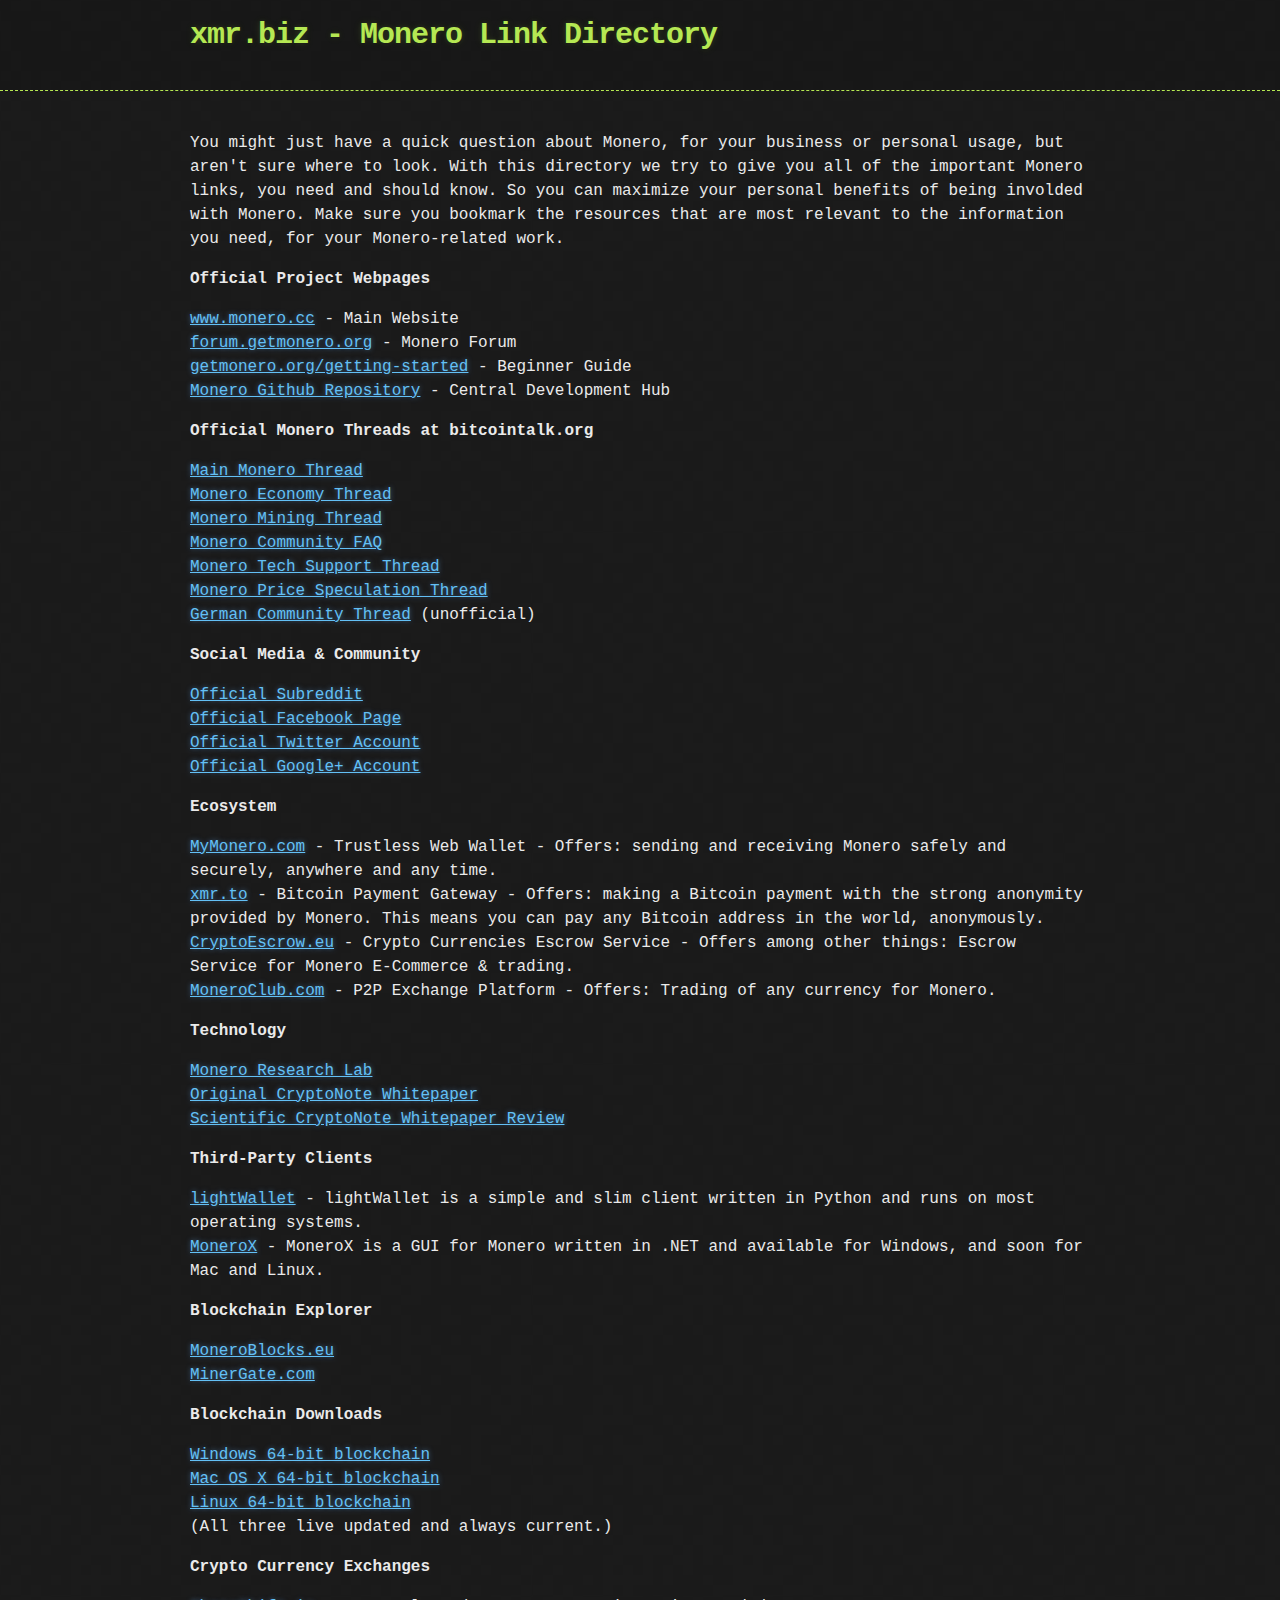
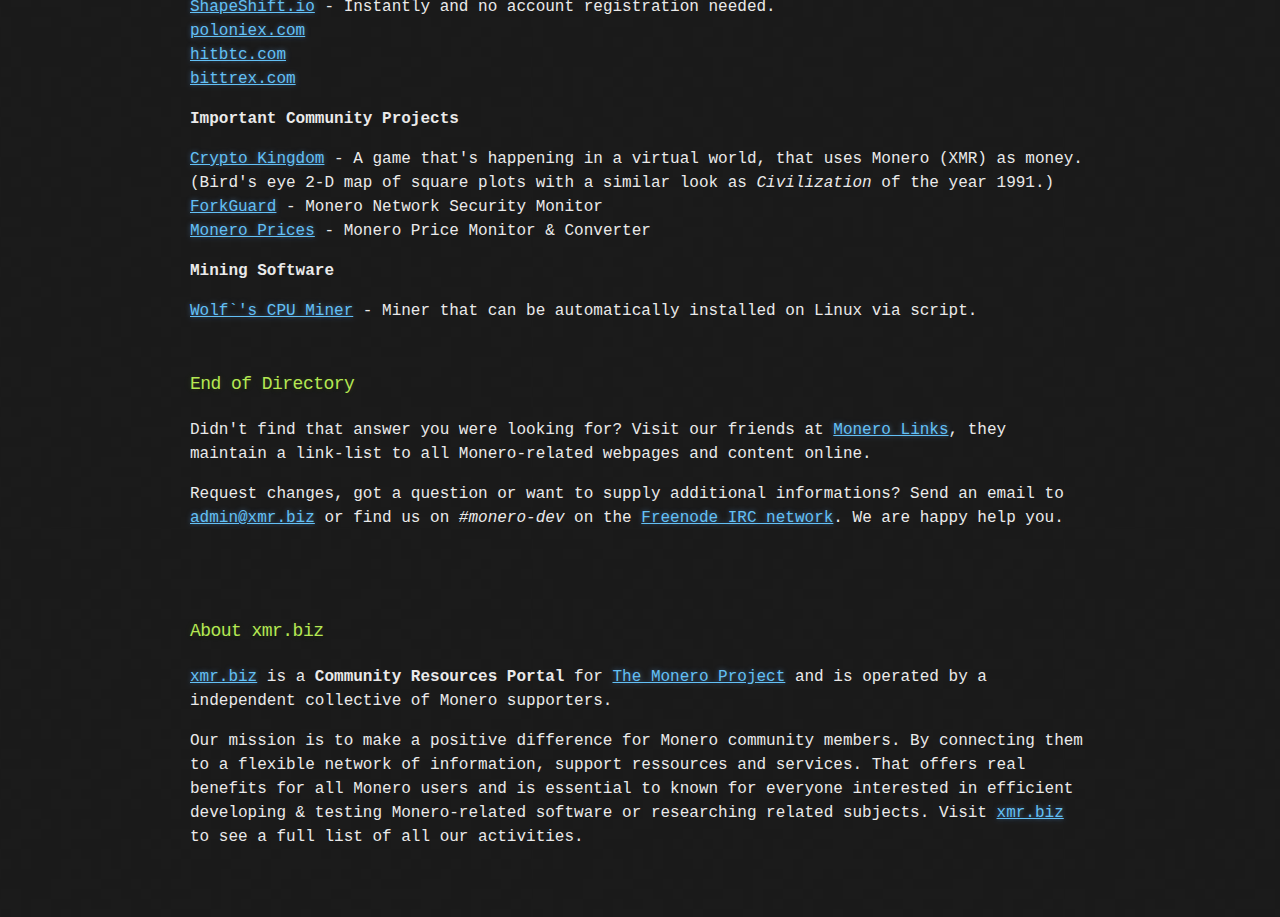
==== commit 91348a65: "Update" ====
--- a/links.html
+++ b/links.html
@@ -21,7 +21,8 @@
               <p><b>Official Project Webpages</b></p>
 <a href="http://www.monero.cc/">www.monero.cc</a> - Main Website<br>
 <a href="https://forum.getmonero.org/">forum.getmonero.org</a> - Monero Forum<br>
-<a href="https://getmonero.org/getting-started/">getmonero.org/getting-started</a> - Beginner Guide
+<a href="https://getmonero.org/getting-started/">getmonero.org/getting-started</a> - Beginner Guide<br> 
+<a href="https://github.com/monero-project">Monero Github Repository</a> - Central Development Hub
 
                 <p><b>Official Monero Threads at bitcointalk.org </b></p>
                 <a href="https://bitcointalk.org/index.php?topic=583449">Main Monero Thread</a><br>
@@ -30,7 +31,7 @@
                 <a href="https://bitcointalk.org/index.php?topic=721045">Monero Community FAQ</a><br>
                 <a href="https://bitcointalk.org/index.php?topic=652305">Monero Tech Support Thread</a><br>
                 <a href="https://bitcointalk.org/index.php?topic=753252">Monero Price Speculation Thread</a><br>
-               
+                <a href="https://bitcointalk.org/index.php?topic=1006772">German Community Thread</a> (unofficial)<br>
                 <p><b>Social Media & Community</b></p>             
 <a href="https://www.reddit.com/r/monero/">Official Subreddit</a><br>
 <a href="https://www.facebook.com/monerocurrency">Official Facebook Page</a><br>
@@ -39,12 +40,13 @@
 
           <p><b>Ecosystem</b></p>   
 <a href="https://mymonero.com/">MyMonero.com</a> - Trustless Web Wallet - Offers: sending and receiving Monero safely and securely, anywhere and any time.<br>
+<a href="https://xmr.to/">xmr.to</a> - Bitcoin Payment Gateway - Offers: making a Bitcoin payment with the strong anonymity provided by Monero. This means you can pay any Bitcoin address in the world, anonymously.<br>
+<a href="http://www.cryptoescrow.eu/">CryptoEscrow.eu</a> - Crypto Currencies Escrow Service - Offers among other things: Escrow Service for Monero E-Commerce & trading.<br>
 <a href="https://www.moneroclub.com/">MoneroClub.com</a> - P2P Exchange Platform - Offers: Trading of any currency for Monero.
 
-
                
-          <p><b>Technology</b></p> 
-          <a href="https://lab.getmonero.org/">Monero Research Lab</a><br>            
+<p><b>Technology</b></p> 
+<a href="https://lab.getmonero.org/">Monero Research Lab</a><br>            
 <a href="https://cryptonote.org/whitepaper.pdf">Original CryptoNote Whitepaper</a><br>
 <a href="https://downloads.getmonero.org/whitepaper_review.pdf">Scientific CryptoNote Whitepaper Review</a>
 
@@ -55,9 +57,8 @@
 <a href="https://github.com/Jojatekok/MoneroGui.Net">MoneroX</a> - MoneroX is a GUI for Monero written in .NET and available for Windows, and soon for Mac and Linux.
 
 <p><b>Blockchain Explorer</b></p> 
-<a href="http://chainradar.com/xmr/blocks">ChainRadar.com</a><br>
-<a href="http://moneroblocks.eu/">Moneroblocks.eu</a><br>
-<a href="https://minergate.com/blockchain/mro/blocks">Minergate.com</a>
+<a href="http://moneroblocks.eu/">MoneroBlocks.eu</a><br>
+<a href="https://minergate.com/blockchain/mro/blocks">MinerGate.com</a>
 
 <p><b>Blockchain Downloads</b></p> 
 <a href="http://downloads.getmonero.org/blockchain/win/blockchain.bin">Windows 64-bit blockchain</a><br>
@@ -66,16 +67,23 @@
 (All three live updated and always current.)
 
 <p><b>Crypto Currency Exchanges</b></p> 
+<a href="https://shapeshift.io">ShapeShift.io</a> - Instantly and no account registration needed.<br>
 <a href="http://poloniex.com">poloniex.com</a><br>
 <a href="https://hitbtc.com">hitbtc.com</a><br>
 <a href="https://bittrex.com">bittrex.com</a><br>
 
+<p><b>Important Community Projects</b></p> 
+<a href="https://bitcointalk.org/index.php?topic=819073">Crypto Kingdom</a> - A game that's happening in a virtual world, that uses Monero (XMR) as money. (Bird's eye 2-D map of square plots with a similar look as <i>Civilization</i> of the year 1991.)<br>
+<a href="http://forkguard.com/">ForkGuard</a> - Monero Network Security Monitor<br>
+<a href="https://moneropric.es/">Monero Prices</a> - Monero Price Monitor & Converter<br>
 
 
 
-<p><b>Miners</b></p> 
-todo???
-<!-- CPU, open source - Wolf`'s CPU miner - Automatically installed on Linux with the install_script.
+
+
+<p><b>Mining Software</b></p> 
+<a href="https://bitcointalk.org/index.php?topic=632724">Wolf`'s CPU Miner</a> - Miner that can be automatically installed on Linux via script.<br>
+<!-- CPU, open source -  - 
 CPU, closed source - yvg1900 - Mu7 Miner Early in development - use at your own risk.
 GPU, open source - Tsiv Nvidia GPU Miner (based on ccminer) Early in development - Thanks Tsiv!
 GPU, closed source - Claymore AMD GPU miner - Early in development - use at your own risk.-->
